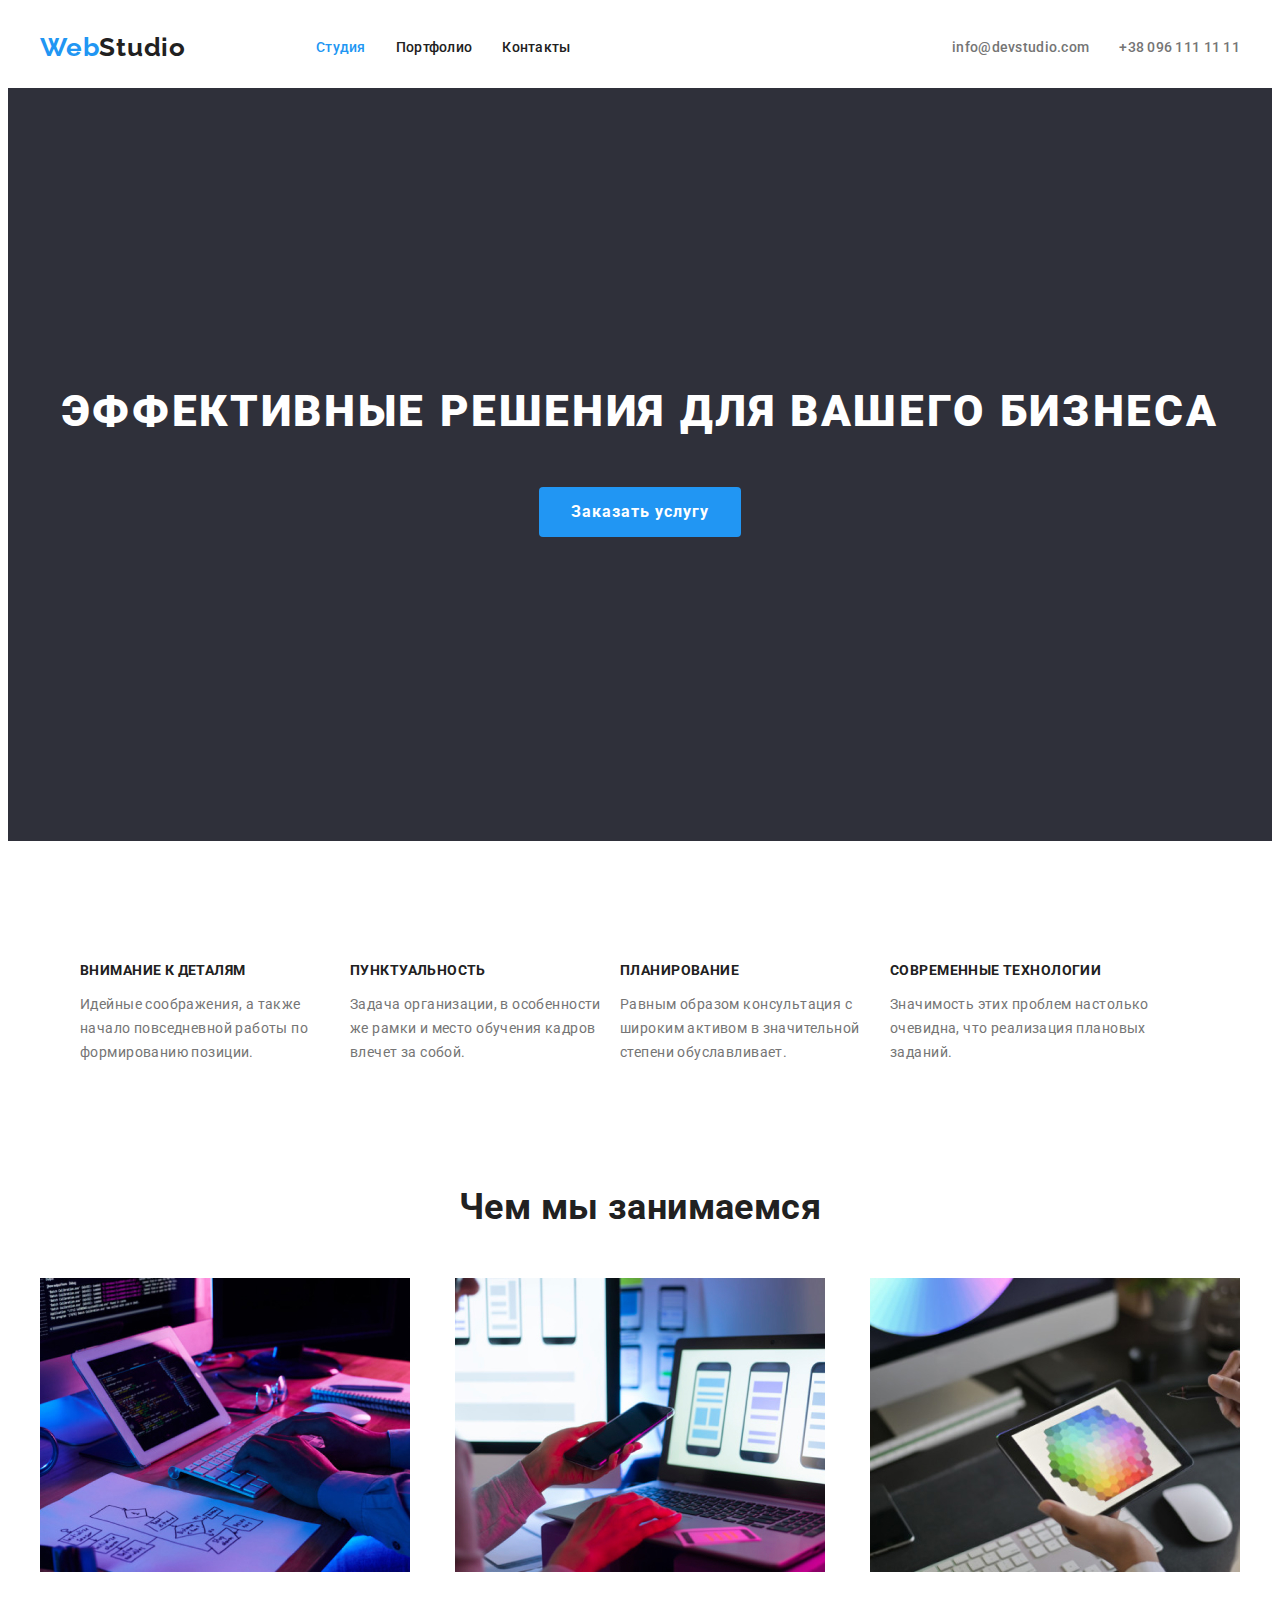
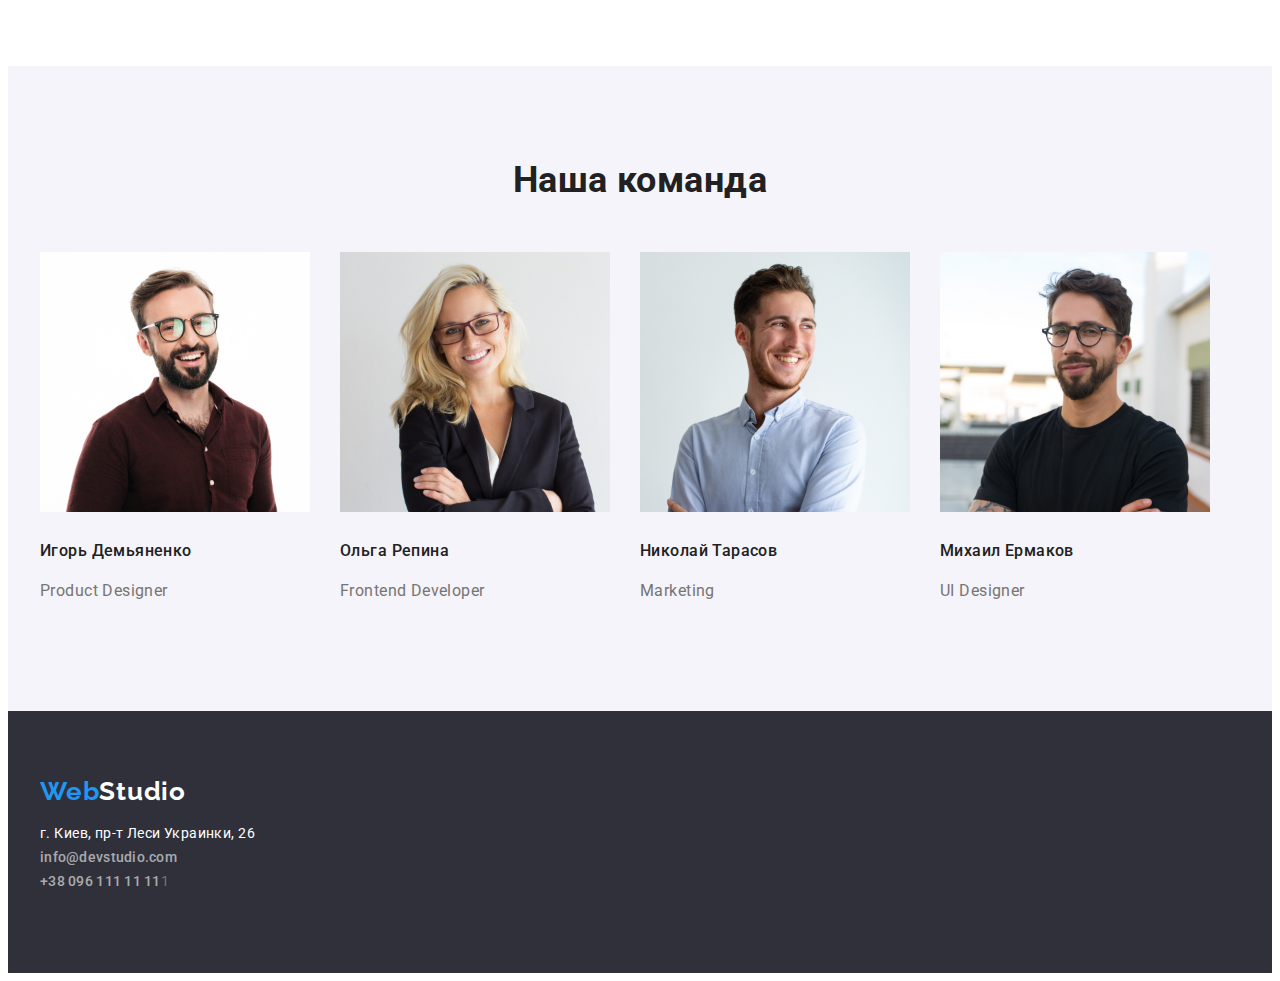
==== index.html @ 03615fc9 "исправление ошибок" ====
<!DOCTYPE html>
<html lang="ru">
<head>
    <meta charset="UTF-8">
    <meta http-equiv="X-UA-Compatible" content="IE=edge">
    <meta name="viewport" content="width=device-width, initial-scale=1.0">
    <title>WebStudio</title><link href="https://fonts.googleapis.com/css2?family=Raleway:wght@700&family=Roboto:wght@400;500;700;900&display=swap"
        rel="stylesheet">
        <link rel="stylesheet" href="https://cdnjs.cloudflare.com/ajax/libs/modern-normalize/1.1.0/modern-normalize.min.css"
            integrity="sha512-wpPYUAdjBVSE4KJnH1VR1HeZfpl1ub8YT/NKx4PuQ5NmX2tKuGu6U/JRp5y+Y8XG2tV+wKQpNHVUX03MfMFn9Q=="
            crossorigin="anonymous" referrerpolicy="no-referrer" />
        <link rel="stylesheet" href="./css/styles.css">
</head>
<body>
    <!--WebStudio-->
    <header class="header">
        <div class="conteiner-main-nav">
        <nav class="header-nav">
        
        <a class="logo link" href="./index.html"><span class="accent">Web</span>Studio</a>

        <ul class="header-list list">
            <li class="header-item"><a class="nav-link link current" href="./index.html">Студия</a></li>
            <li class="header-item"><a class="nav-link link" href="./portfolio.html">Портфолио</a></li>
            <li class="header-item"><a class="nav-link link" href="./index.html">Контакты</a></li>
        </ul>
        </nav>
        <ul class="header-list list">

        <li class="header-item"><a class="contacts-link link" href="mailto:info@devstudio.com">info@devstudio.com</a></li>
        <li class="header-item"><a class="contacts-link link" href="tel:+380961111111">+38 096 111 11 11</a></li>
        </ul>
    </div>
    </header>
    
    <main>
        <!--Heading-->
        <section class="hero">
            <div class="conteiner">
            <h1 class="hero-title">Эффективные решения для вашего бизнеса</h1>
            <div class="btn">
                <button class="button" type="button">Заказать услугу</button>
        </div>
            </div>
        </section>
        <!--Work-->
        <section class="work">
            <div class="conteiner">
            <h2 class="visually-hidden">Преимущество</h2>
            
            <ul class="work-list list">

                <li class="work-item">
                    <h3 class="work-subtitle">Внимание к деталям</h3>
                    <p class="work-deskription">Идейные соображения, а также начало повседневной работы по формированию позиции.</p>
                </li>
                <li class="work-item">
                    <h3 class="work-subtitle">Пунктуальность</h3>
                    <p class="work-deskription">Задача организации, в особенности же рамки и место обучения кадров влечет за собой.</p>
                </li>
                <li class="work-item">
                    <h3 class="work-subtitle">Планирование</h3>
                    <p class="work-deskription">Равным образом консультация с широким активом в значительной степени обуславливает.</p>
                </li>
                <li class="work-item">
                    <h3 class="work-subtitle">Современные технологии</h3>
                    <p class="work-deskription">Значимость этих проблем настолько очевидна, что реализация плановых заданий.</p>
                </li>

                </ul>
                </div>
                </section>
            <section class="about">
               <div class="conteiner">
                <h2 class="section-about-title">Чем мы занимаемся</h2>
                <ul class="about-list list">

                <li class="about-item"><img src="./images/studio/img.jpg" alt="Програмное обепечение" width="370" /></li>
                <li class="about-item"><img src="./images/studio/img-2.jpg" alt="Мобильные решения" width="370" /></li>
                <li class="about-item"><img src="./images/studio/img-3.jpg" alt="Дизайнерские решения" width="370" /></li>
            </ul>
        </div>
        </section>
        <!--Our_Team-->
        <section class="team">
            <div class="conteiner">
            <h2 class="section-title">Наша команда</h2>
            <ul class="team-list list">
                <li class="team-item"><img src="./images/studio/img-4.jpg" alt="Первый член команды" width="270" />
                    <h3 class="team-top-title">Игорь Демьяненко</h3>
                    <p class="team-desc">Product Designer</p>
                </li>
                <li class="team-item"><img src="./images/studio/img-5.jpg" alt="Второй член команды" width="270" />
                    <h3 class="team-top-title">Ольга Репина</h3>
                    <p class="team-desc">Frontend Developer</p>
                </li>
                <li class="team-item"><img src="./images/studio/img-6.jpg" alt="Третий член команды" width="270" />
                    <h3 class="team-top-title">Николай Тарасов</h3>
                    <p class="team-desc">Marketing</p>
                </li>
                <li class="team-item"><img src="./images/studio/img-7.jpg" alt="Четверный член команды" width="270" />
                    <h3 class="team-top-title">Михаил Ермаков</h3>
                    <p class="team-desc">UI Designer</p>
                </li>
            </ul>
            </div>
        </section>
    </main>
    <!--Coll-->
    <footer class="footer">
        <div class="conteiner">
        <a class="logo link" href="./index.html"><span class="accent">Web</span>Studio</a>

        <address class="address">
            <ul class="address-list list">
            <li class="address-item"><a class="address-link link" href="./index.html">г. Киев, пр-т Леси Украинки, 26</a></li>
            <li class="address-item"><a class="contacts-link link" href="mailto:info@devstudio.com">info@devstudio.com</a></li>
            <li class="address-item"><a class="contacts-link link" href="tel:+380961111111">+38 096 111 11 11</a>1</li>
            </ul>
    </address>
    </div>
    </footer>


</body>

</html>
---- css/styles.css ----
:root{
    --primary-text-color: #757575;
    --secondary-text-color: #212121;
    --primary-white-color: #ffffff;
    --accent-color: #2196f3;
}

body{
    font-family: Roboto,sans-serif;
    font-size: 14px;
    color: var(--primary-text-color);
    letter-spacing: 0.03em;
    line-height: 1.71;
    background-color: var(--primary-white-color)
}
.list{
    list-style: none;
}

.link{
    text-decoration: none;
}
.accent{
    color: var(--accent-color);
}
/*---------------conteiner--------------- */
.conteiner{
   width: 1200px;
   padding-left: 15px;
   padding-right: 15px;
   margin: 0 auto;
 } 
.conteiner-main-nav {
    display: flex;
    width: 1200px;
    height: 80px;
    padding-left: 15px;
    padding-right: 15px;
    margin: 0 auto;
    align-items: center;
    justify-content: space-between;
}
/*-----------------header---------------- */
.header-nav{
    display: flex;
    margin-right: 50px;
}
.header-list {
    display: flex;
    margin-left: 90px;
    margin-top: 34px;
    margin-bottom: 34px;
 }
.header-item {
    margin-right: 30px;   
}
.header-list .header-item:last-child {
    margin-right: 0px;
} 
.nav-link{
    margin-bottom: 100px;
}
address {
    font-style: normal;
}
/*-------------------logo-------------------*/
.logo{
    margin-top: 30px;
    margin-bottom: 30px;
    font-family: 'Raleway';
    font-weight: 700;
    font-size: 26px;
    line-height: 1.19;
    letter-spacing: 0.03em;
    color: var(--secondary-text-color)  
}
/*-----------------portfoliobtn----------------*/
.portfolio-buttons-list {
    display: flex;
    flex-wrap: wrap;
}
.portfolio-button {
    margin-right: 8px;

}
.portfolio-buttons-list:last-child{
    margin-right: 0px;
}
.nav-link,
.contacts-link {
    font-weight: 500;
    line-height: 1.14;
    letter-spacing: 0.02em;
    color: var(--secondary-text-color)
}
.contacts-link {
    color: var(--primary-text-color)
}
/*--------------------hero--------------------*/
.visually-hidden {
    position: absolute;
    width: 1px;
    height: 1px;
    margin: -1px;
    border: 0;
    padding: 0;
    clip: rect(0 0 0 0);
    overflow: hidden;
}
.hero{
    background-color: #2F303A;
    text-align: center;
    padding-top: 94px;
    padding-bottom: 94px;
}
.hero-title {
    padding-top: 200px;
    padding-bottom: 45px;
    margin: 0px;

    font-weight: 900;
    font-size: 44px;
    line-height: 1.36;
    letter-spacing: 0.06em;
    text-transform: uppercase;
    color: var(--primary-white-color)
    
}
/*-------------------btn---------------------*/
.button{
    display: inline-block;
    font-family: inherit;
    font-weight: 700;
    font-size: 16px;
    line-height: 1.87;
    letter-spacing: 0.06em;
    color: var(--primary-white-color);
    background-color: var(--accent-color);
    border: none;
    padding: 10px 32px ;
    border-radius: 4px;
    min-width: 130px;
    text-align: center;
    cursor: pointer;
}
.btn{
    padding-bottom: 210px;
}
/*------------------work---------------------*/
.work{
    padding-top: 94px;
    padding-bottom: 94px;
}
.work-list .work-item:last-child {
    margin-right: 0px;
}

.work-list {
    display: flex;
    padding-right: 40px;
    width: 1170px;
}

.work-subtitle {
    font-size: 14px;
    line-height: 1.14;
    text-transform: uppercase;
    color: var(--secondary-text-color)
}
.work-sub {
    font-size: 18px;
    line-height: 2.0;
    letter-spacing: 0.06em;
    color: var(--secondary-text-color)
}
.work-deskription {
    width: 270px;
}
/*-------------------about------------------*/
.about {
    margin-top: 0px;
    margin-bottom: 0px;
    padding-bottom: 94px;
}
.about-list{
    display: flex;
    flex-wrap: wrap;
    justify-content: space-between;
    padding: 0px;
    margin: 0px;
}
.about-item{
    width: 370px;
    height: 294px;
}
/*-------------------title--------------------*/
.section-title{
    font-weight: 700;
    font-size: 36px;
    line-height: 1.16;
    margin: 0px;
    padding-bottom: 50px;
    text-align: center;
    color: var(--secondary-text-color)
}
.section-about-title{
        font-weight: 700;
        font-size: 36px;
        line-height: 1.16;
        text-align: center;
        color: var(--secondary-text-color);
        margin-top: 0px;
        margin-bottom: 0px;
        padding-bottom: 50px;
}
/*--------------------team--------------------*/
.team{
    padding-top: 94px;
    padding-bottom: 94px;
    background-color: #F5F4FA;
}
.team-list{
    display: flex;
    width: 270px;
    padding: 0px;
    margin: 0px;
}
.team-item{
    margin-right: 30px;
}
.team-list .team-item:last-child{
    margin-right: 0px;
}    
.team-list .team-item:first-child{
    margin-left: 0px;
}    
.team-top-title{
    font-weight: 500;
    font-size: 16px;
    line-height: 1.88;
    color: var(--secondary-text-color)
}
.team-desc{
    font-size: 16px;
    line-height: 1.18;
    color: var(--primary-text-color);
}
/*--------------------footer------------------*/
.footer{
    background-color: #2F303A;
    padding-top: 65px;
    padding-bottom: 65px;
}
.footer .logo,
.address-link{
    color: var(--primary-white-color);
}
.footer .contacts-link{
    color: rgba(255, 255, 255, 0.6)
}
.nav-link:hover,
.nav-link:focus,
.contacts-link:hover,
.contacts-link:focus,
.current{
    color: var(--accent-color);
}
/*-----------------portfolio-----------------*/
.portfolio {
    padding-top: 94px;
    padding-bottom: 94px;
}
.portfolio-button.current {
   background-color: var(--accent-color);
   color: var(--primary-white-color)
}

.portfolio-button:hover,
.portfolio-button:focus {
    color: var(--primary-white-color);
    background-color: var(--accent-color);
}
.portfolio-buttons-list {
    justify-content: center;
    padding: 0;
    margin: 0px;
    padding-bottom: 30px;    
}
.portfolio-button {
    font-family: inherit;
    font-weight: 500;
    font-size: 16px;
    line-height: 1.62;
    text-align: center;
    color: var(--secondary-text-color);
    border: none;
    border-radius: 4px;
    cursor: pointer;
}
/*---------------work portfolio-----------------*/
    .work-desc{
    font-size: 16px;
    line-height: 1.18;
    color: var(--primary-text-color)
}
    .work-deskription{
    font-size: 14px;
    color: var(--primary-text-color)
}
/*------------------flex--------------------*/

.flex-list{
    display: flex;
    flex-wrap: wrap;
    justify-content: space-between;
    padding: 0px;
    margin: 0px; 
}
.flex-frame {
    padding: 0px;
    margin: 0px;
    border: 1px solid #EEEEEE;
}

.flex-sub{
    font-size: 18px;
    line-height: 2.0;
    letter-spacing: 0.06em;
    padding-left: 24px;
    color: var(--secondary-text-color)
}
.flex-desc{
     font-size: 16px;
     line-height: 1.18;
     padding-left: 24px;
     color: var(--primary-text-color);
}
.flex-item{
    display: inline-block;
    flex-wrap: wrap;
    width: 370px;
    height: 404px;
    margin-bottom: 30px;
}

.flex-item:nth-child(3n) {
    margin-right: 0px;
}
.address-list{
    padding: 0px;
}
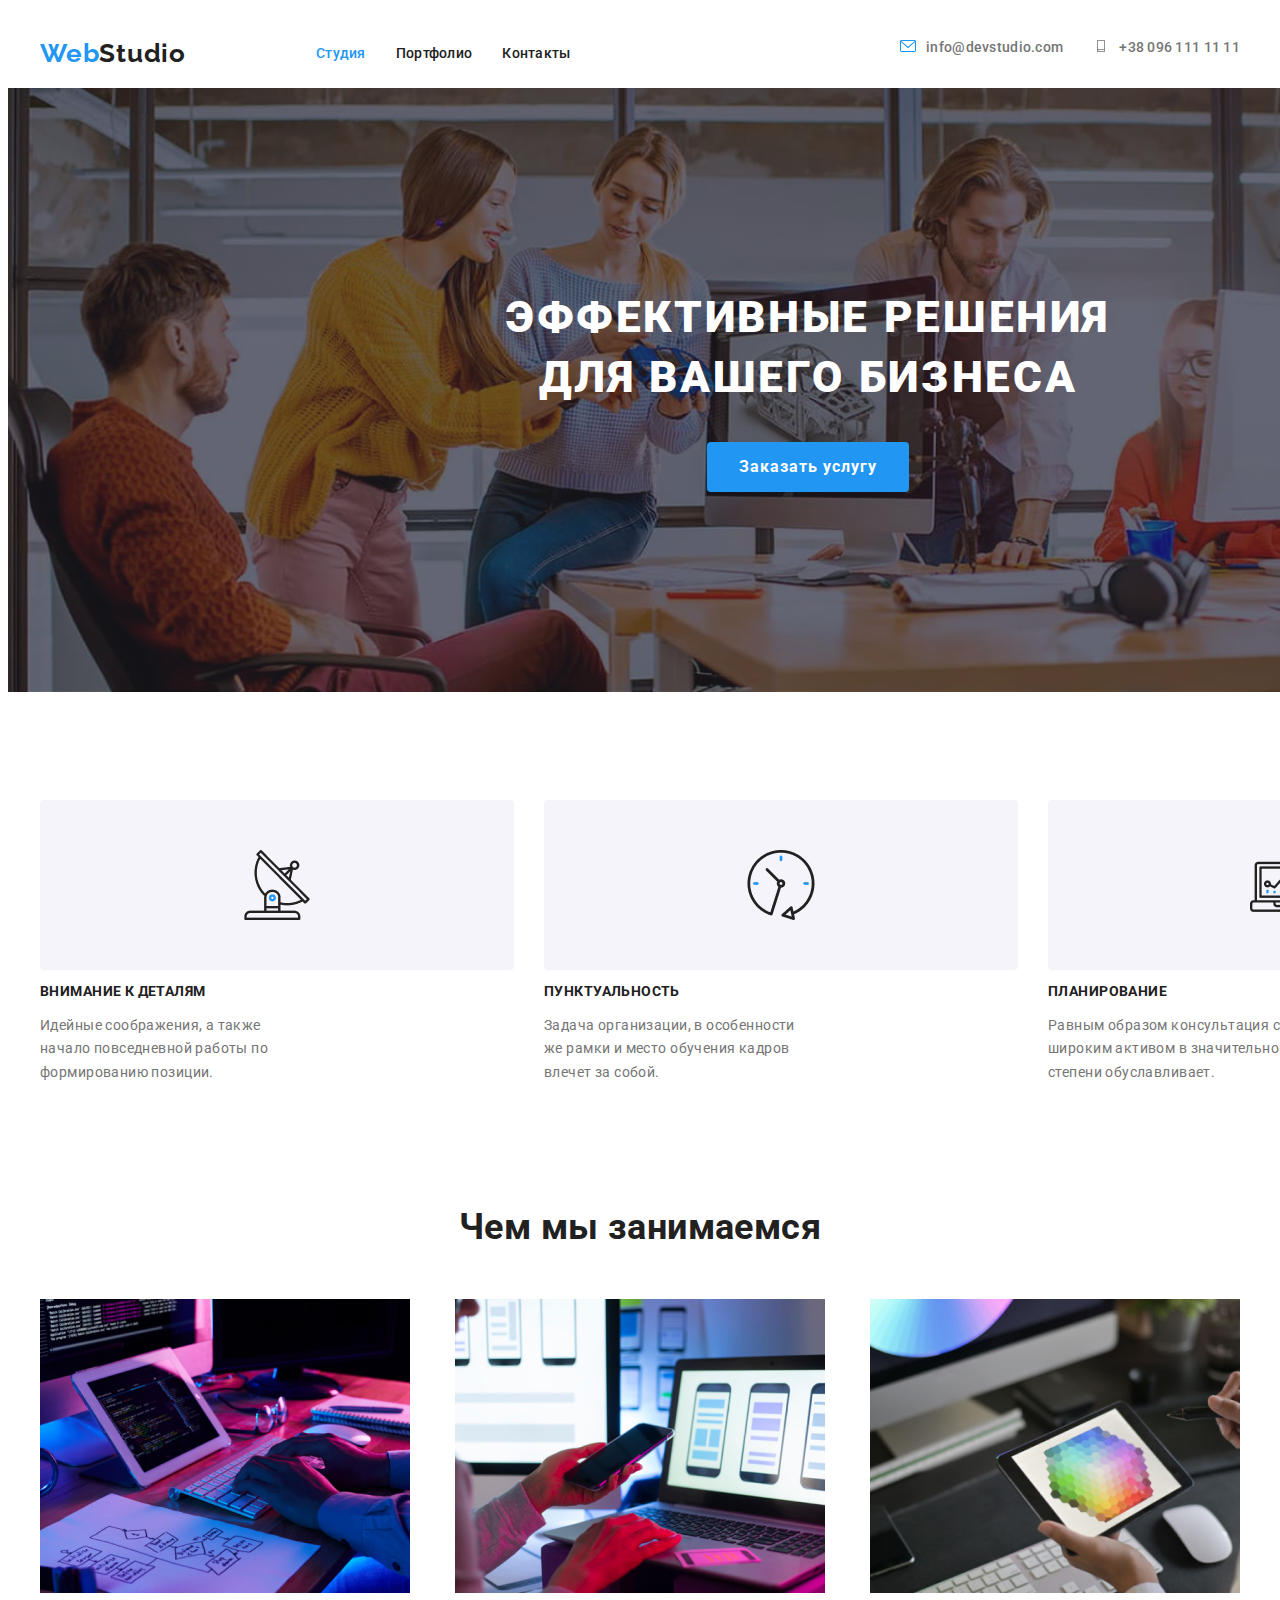
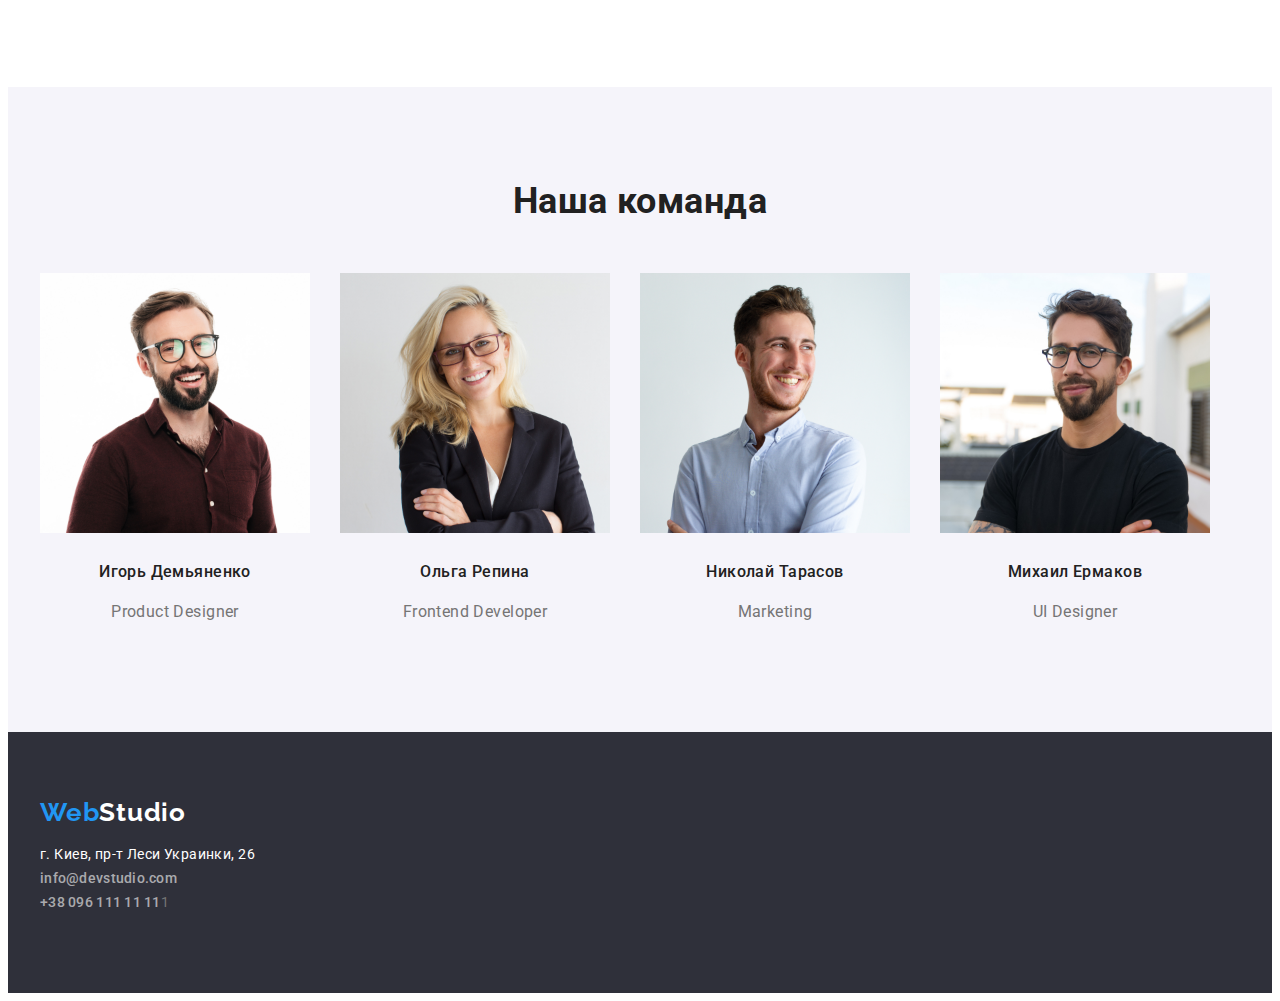
==== commit 1910a436: "доработка" ====
--- a/index.html
+++ b/index.html
@@ -25,10 +25,11 @@
             <li class="header-item"><a class="nav-link link" href="./index.html">Контакты</a></li>
         </ul>
         </nav>
-        <ul class="header-list list">
-
-        <li class="header-item"><a class="contacts-link link" href="mailto:info@devstudio.com">info@devstudio.com</a></li>
-        <li class="header-item"><a class="contacts-link link" href="tel:+380961111111">+38 096 111 11 11</a></li>
+        <ul class="header-list list ">
+         
+        <li class="header-item icon-envelope"><a class="contacts-link link" href="mailto:info@devstudio.com">info@devstudio.com</a></li>
+        <li class="header-item icon-smartphone"><a class="contacts-link link" href="tel:+380961111111">+38 096 111 11 11</a></li>
+        
         </ul>
     </div>
     </header>
@@ -50,19 +51,19 @@
             
             <ul class="work-list list">
 
-                <li class="work-item">
+                <li class="work-item icon-antenna">
                     <h3 class="work-subtitle">Внимание к деталям</h3>
                     <p class="work-deskription">Идейные соображения, а также начало повседневной работы по формированию позиции.</p>
                 </li>
-                <li class="work-item">
+                <li class="work-item icon-clock">
                     <h3 class="work-subtitle">Пунктуальность</h3>
                     <p class="work-deskription">Задача организации, в особенности же рамки и место обучения кадров влечет за собой.</p>
                 </li>
-                <li class="work-item">
+                <li class="work-item icon-diagram">
                     <h3 class="work-subtitle">Планирование</h3>
                     <p class="work-deskription">Равным образом консультация с широким активом в значительной степени обуславливает.</p>
                 </li>
-                <li class="work-item">
+                <li class="work-item icon-astronaut">
                     <h3 class="work-subtitle">Современные технологии</h3>
                     <p class="work-deskription">Значимость этих проблем настолько очевидна, что реализация плановых заданий.</p>
                 </li>
--- a/css/styles.css
+++ b/css/styles.css
@@ -13,6 +13,11 @@
     line-height: 1.71;
     background-color: var(--primary-white-color)
 }
+.section {
+    padding-top: 94px;
+    padding-bottom: 94px;
+}
+
 .list{
     list-style: none;
 }
@@ -44,6 +49,7 @@
 .header-nav{
     display: flex;
     margin-right: 50px;
+    height: 80px;
 }
 .header-list {
     display: flex;
@@ -51,6 +57,49 @@
     margin-top: 34px;
     margin-bottom: 34px;
  }
+
+.icon-envelope::before {
+    display: inline-block;
+    content:"";
+    width: 16px;
+    height: 12px;
+    top: 34px;
+    left: 1052px;
+    margin-right: 10px;
+    background-position: center;
+    background-repeat: no-repeat;
+    background-repeat: no-repeat;
+    background-size: contain;
+    
+
+}
+
+.icon-envelope::before {
+    background-image: url(../images/icon.svg/envelope.svg);
+}
+.icon-smartphone::before {
+    display: inline-block;
+    content: "";
+    width: 16px;
+    height: 12px;
+    top: 34px;
+    left: 1052px;
+    margin-right: 10px;
+    background-position: center;
+    background-repeat: no-repeat;
+    background-repeat: no-repeat;
+    background-size: contain;
+    
+
+}
+
+.icon-smartphone::before {
+    background-image: url(../images/icon.svg/smartphone.svg);
+}
+
+
+
+
 .header-item {
     margin-right: 30px;   
 }
@@ -78,9 +127,14 @@
 .portfolio-buttons-list {
     display: flex;
     flex-wrap: wrap;
+    
 }
 .portfolio-button {
     margin-right: 8px;
+    padding-top: 6px;
+        padding-bottom: 6px;
+        padding-right: 22px;
+        padding-left: 22px;
 
 }
 .portfolio-buttons-list:last-child{
@@ -110,21 +164,31 @@
 .hero{
     background-color: #2F303A;
     text-align: center;
-    padding-top: 94px;
-    padding-bottom: 94px;
-}
+    margin: 0 auto;
+    
+    min-width: 1600px;
+    background-image: linear-gradient( to right,
+    rgba(47, 48, 58, 0.4),
+    rgba(47, 48, 58, 0.4)),
+    url(../images/studio/Img-8.jpg);
+    background-repeat: no-repeat;
+    background-position: center;
+    background-size: cover;
+}
+
 .hero-title {
-    padding-top: 200px;
-    padding-bottom: 45px;
-    margin: 0px;
-
+    text-align: center;
+    margin: 0 auto;
     font-weight: 900;
     font-size: 44px;
     line-height: 1.36;
+    padding-top: 200px;
+    padding-bottom: 34px;
+    width: 696px;
     letter-spacing: 0.06em;
     text-transform: uppercase;
-    color: var(--primary-white-color)
-    
+    color: var(--primary-white-color);
+   
 }
 /*-------------------btn---------------------*/
 .button{
@@ -144,7 +208,7 @@
     cursor: pointer;
 }
 .btn{
-    padding-bottom: 210px;
+    padding-bottom: 200px;
 }
 /*------------------work---------------------*/
 .work{
@@ -154,11 +218,44 @@
 .work-list .work-item:last-child {
     margin-right: 0px;
 }
+/*----------------icon------------------------*/
+
+
+
+
+.work-item::before {
+    content:"";
+    display: block;
+    width: 270px;
+    height: 120px;
+    padding-top: 25px;
+    padding-bottom: 25px;
+    padding-right: 102px;
+    padding-left: 102px;
+    background: #F5F4FA;
+    border-radius: 4px;
+    background-position: center;
+    background-repeat: no-repeat;
+    margin-right: 30px;
+}
+.icon-antenna::before {
+    background-image: url(../images/studio/antenna-1.png);
+}
+.icon-clock::before {
+    background-image: url(../images/studio/clock-2.png);
+}
+.icon-diagram::before {
+    background-image: url(../images/studio/diagram-3.png);
+}
+.icon-astronaut::before {
+    background-image: url(../images/studio/astronaut-4.png);
+}
 
 .work-list {
     display: flex;
     padding-right: 40px;
     width: 1170px;
+    padding: 0px;
 }
 
 .work-subtitle {
@@ -224,6 +321,7 @@
     width: 270px;
     padding: 0px;
     margin: 0px;
+    text-align: center;
 }
 .team-item{
     margin-right: 30px;
@@ -270,6 +368,7 @@
     padding-top: 94px;
     padding-bottom: 94px;
 }
+
 .portfolio-button.current {
    background-color: var(--accent-color);
    color: var(--primary-white-color)
@@ -310,6 +409,7 @@
 /*------------------flex--------------------*/
 
 .flex-list{
+    
     display: flex;
     flex-wrap: wrap;
     justify-content: space-between;
@@ -317,6 +417,7 @@
     margin: 0px; 
 }
 .flex-frame {
+    
     padding: 0px;
     margin: 0px;
     border: 1px solid #EEEEEE;
@@ -343,6 +444,7 @@
     margin-bottom: 30px;
 }
 
+
 .flex-item:nth-child(3n) {
     margin-right: 0px;
 }
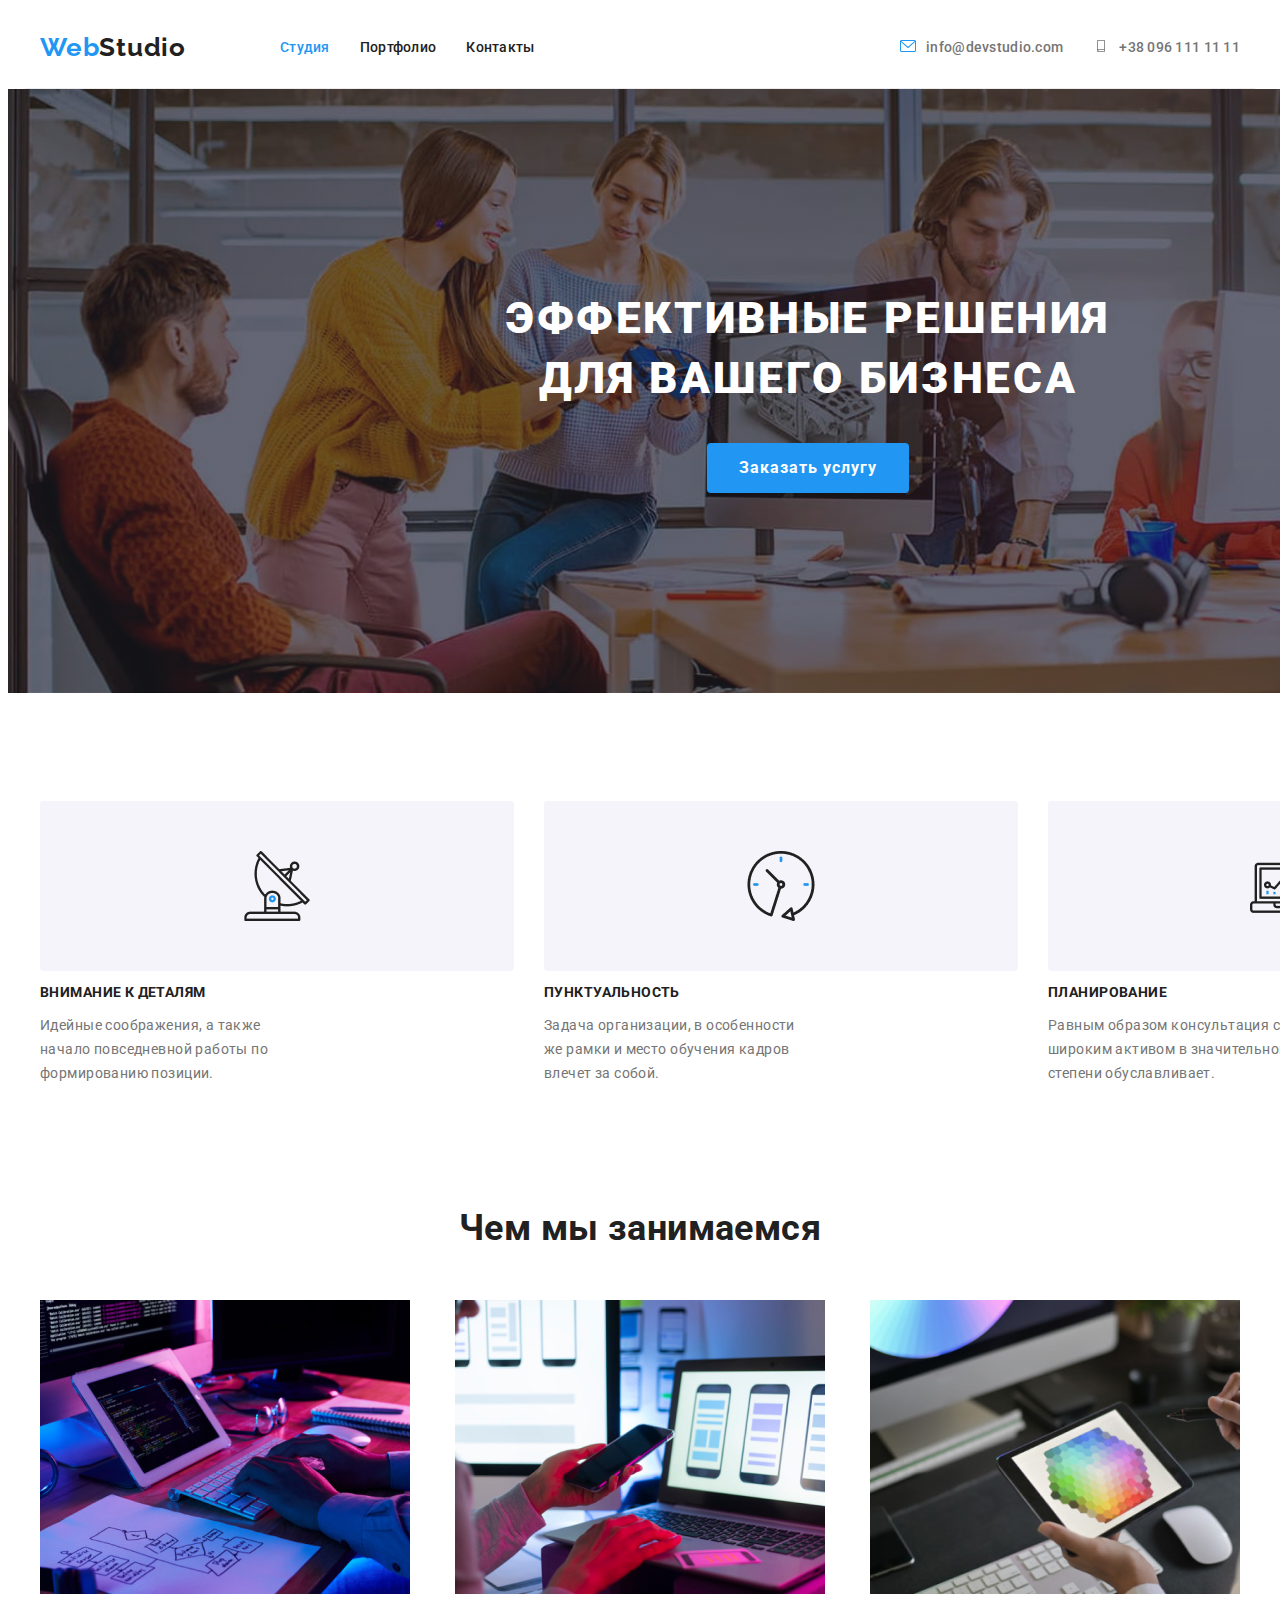
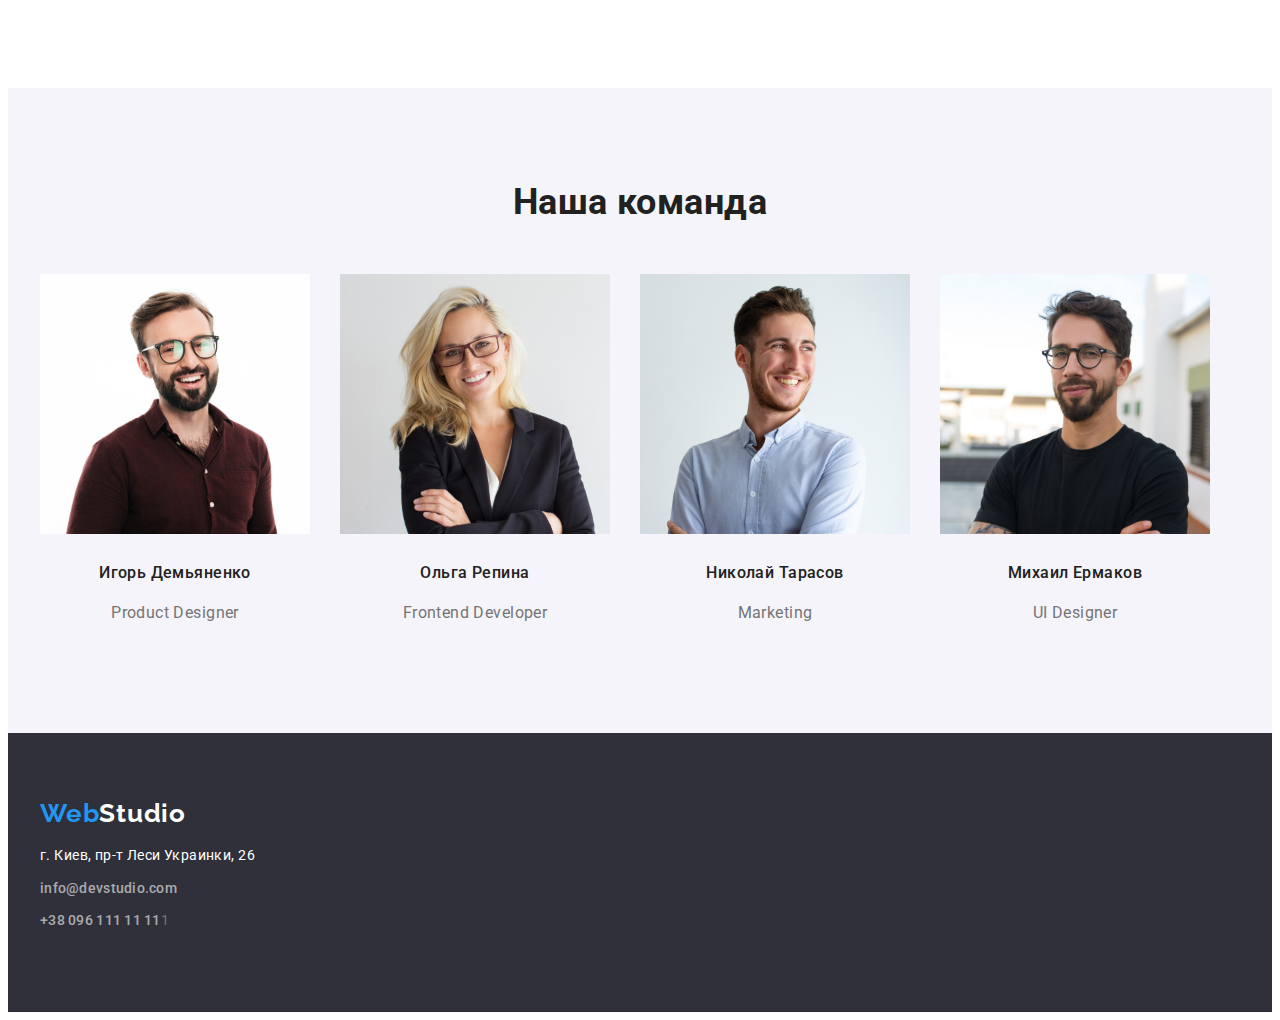
==== commit 4601c6a3: "доработка" ====
--- a/index.html
+++ b/index.html
@@ -45,7 +45,7 @@
             </div>
         </section>
         <!--Work-->
-        <section class="work">
+        <section class="work section">
             <div class="conteiner">
             <h2 class="visually-hidden">Преимущество</h2>
             
@@ -83,7 +83,7 @@
         </div>
         </section>
         <!--Our_Team-->
-        <section class="team">
+        <section class="team section">
             <div class="conteiner">
             <h2 class="section-title">Наша команда</h2>
             <ul class="team-list list">
--- a/css/styles.css
+++ b/css/styles.css
@@ -38,24 +38,25 @@
 .conteiner-main-nav {
     display: flex;
     width: 1200px;
-    height: 80px;
     padding-left: 15px;
     padding-right: 15px;
+    padding-top: 24px;
+    padding-bottom: 25px;
+    border-bottom: 1px solid #ECECEC;
     margin: 0 auto;
-    align-items: center;
     justify-content: space-between;
+    
 }
 /*-----------------header---------------- */
 .header-nav{
     display: flex;
-    margin-right: 50px;
-    height: 80px;
+    
 }
 .header-list {
     display: flex;
-    margin-left: 90px;
-    margin-top: 34px;
-    margin-bottom: 34px;
+    margin: 0px;
+    padding-left: 94px;
+    align-items: center;
  }
 
 .icon-envelope::before {
@@ -89,16 +90,11 @@
     background-repeat: no-repeat;
     background-repeat: no-repeat;
     background-size: contain;
-    
-
 }
 
 .icon-smartphone::before {
     background-image: url(../images/icon.svg/smartphone.svg);
 }
-
-
-
 
 .header-item {
     margin-right: 30px;   
@@ -114,8 +110,6 @@
 }
 /*-------------------logo-------------------*/
 .logo{
-    margin-top: 30px;
-    margin-bottom: 30px;
     font-family: 'Raleway';
     font-weight: 700;
     font-size: 26px;
@@ -211,18 +205,10 @@
     padding-bottom: 200px;
 }
 /*------------------work---------------------*/
-.work{
-    padding-top: 94px;
-    padding-bottom: 94px;
-}
 .work-list .work-item:last-child {
     margin-right: 0px;
 }
 /*----------------icon------------------------*/
-
-
-
-
 .work-item::before {
     content:"";
     display: block;
@@ -312,8 +298,6 @@
 }
 /*--------------------team--------------------*/
 .team{
-    padding-top: 94px;
-    padding-bottom: 94px;
     background-color: #F5F4FA;
 }
 .team-list{
@@ -451,4 +435,9 @@
 .address-list{
     padding: 0px;
 }
-
+.address-item{
+    padding-bottom: 9px;
+}
+.address-list .address-item:last-child {
+    padding-bottom: 0px;
+}
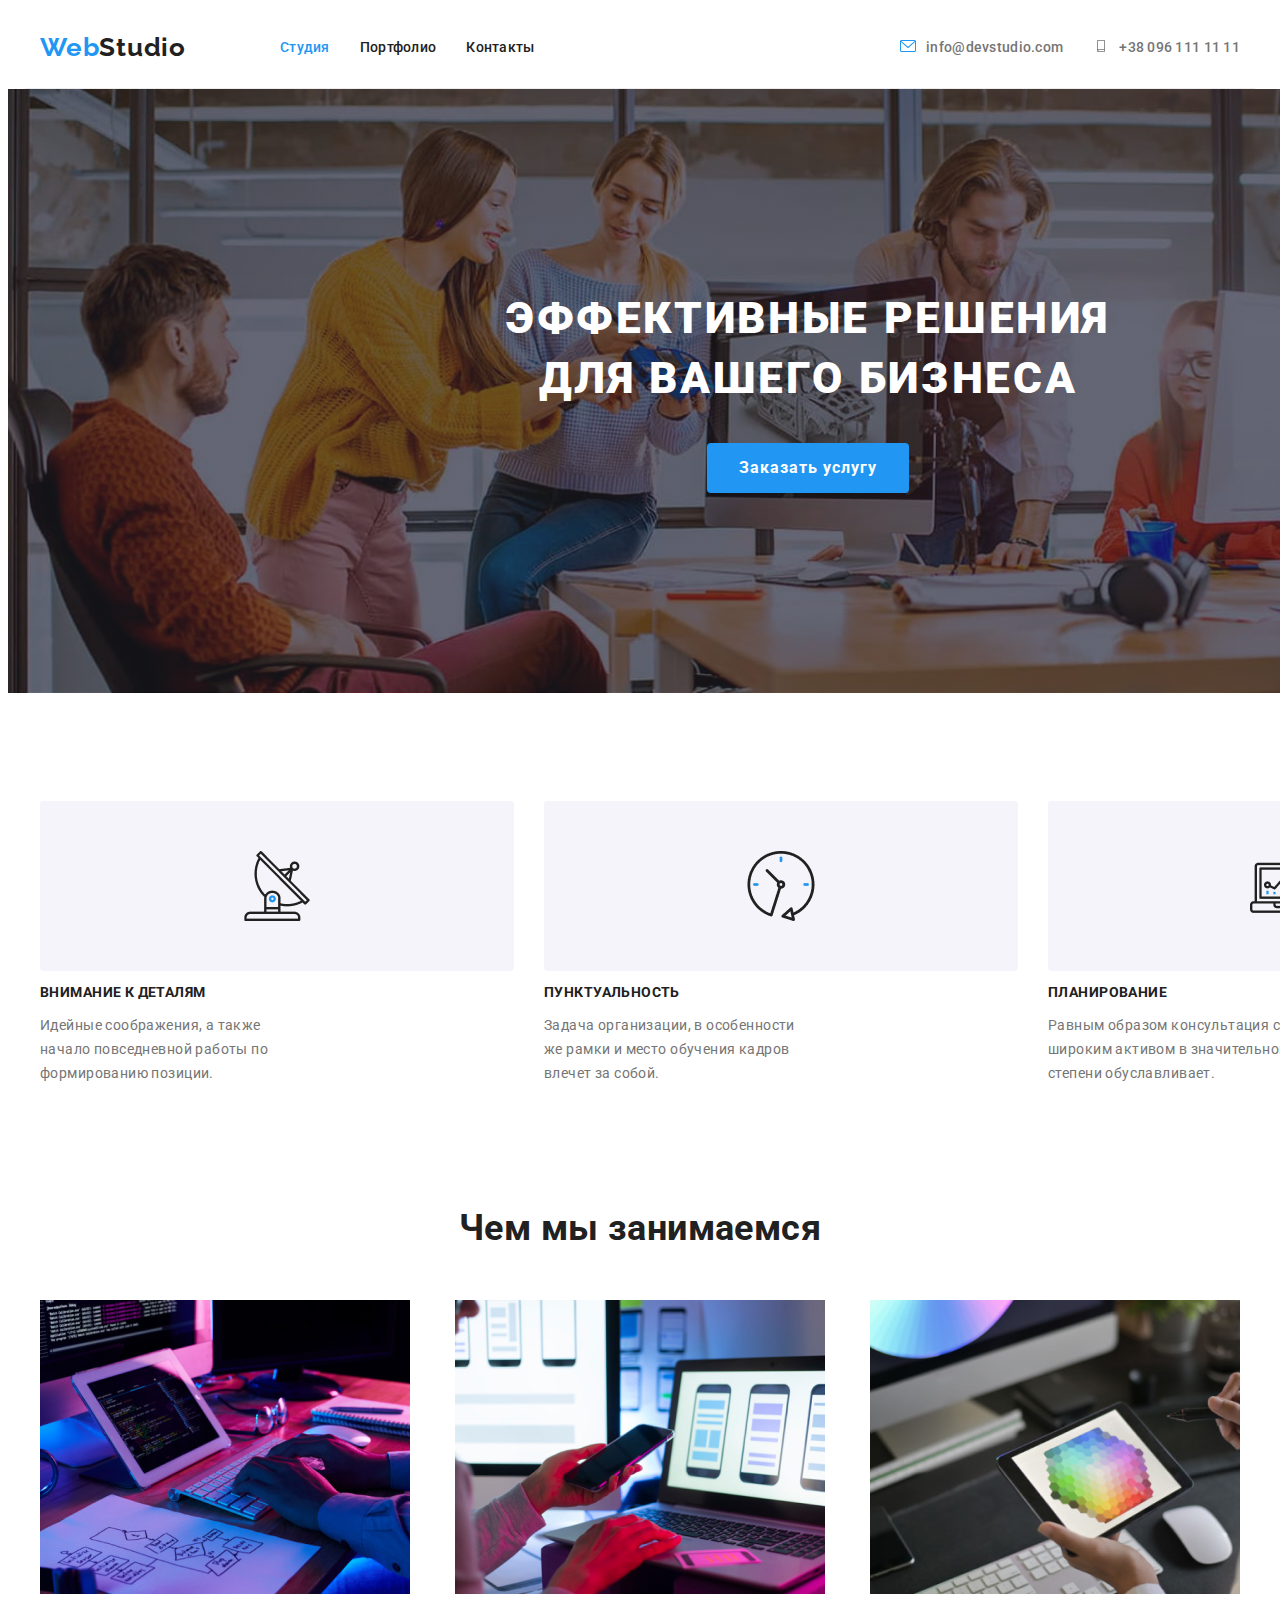
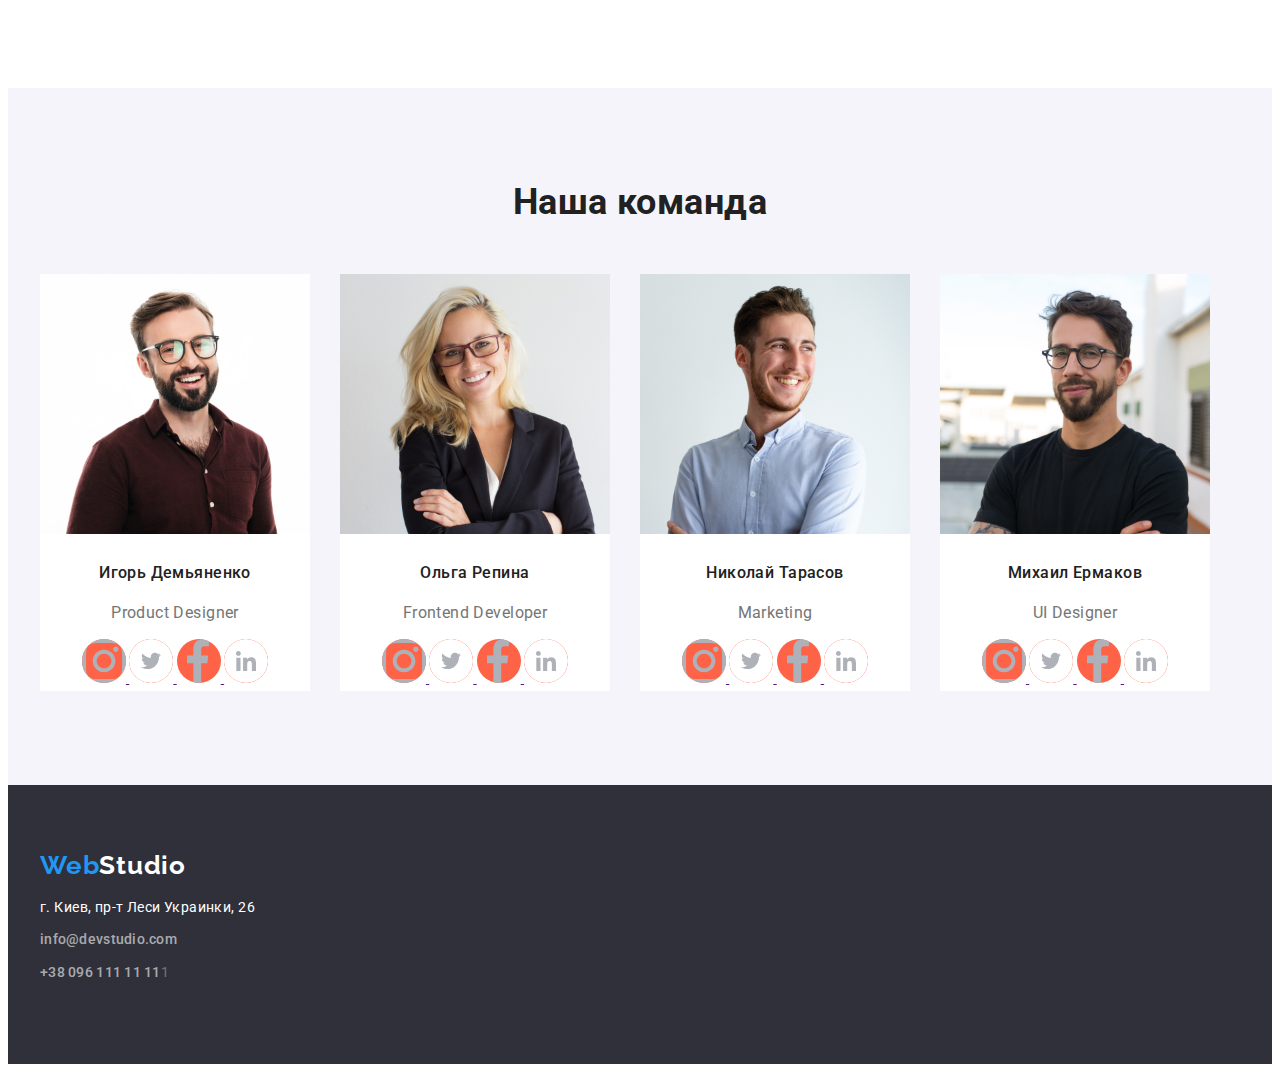
==== commit 45544ded: "иконки" ====
--- a/index.html
+++ b/index.html
@@ -87,21 +87,90 @@
             <div class="conteiner">
             <h2 class="section-title">Наша команда</h2>
             <ul class="team-list list">
-                <li class="team-item"><img src="./images/studio/img-4.jpg" alt="Первый член команды" width="270" />
+
+                    <li class="team-item"><img src="./images/studio/img-4.jpg" alt="Первый член команды" width="270" />
                     <h3 class="team-top-title">Игорь Демьяненко</h3>
                     <p class="team-desc">Product Designer</p>
+                    <a class="svg" href=""><svg class="svg-icon">
+                    <use href="./images/icon.svg/symbol-defs.svg#icon-instagram"></use>
+                    </svg>
+                    </a>
+                    <a class="svg" href=""><svg class="svg-icon">
+                            <use href="./images/icon.svg/symbol-defs.svg#icon-twiter"></use>
+                        </svg>
+                    </a>
+                    <a class="svg" href=""><svg class="svg-icon">
+                            <use href="./images/icon.svg/symbol-defs.svg#icon-facebook"></use>
+                        </svg>
+                    </a>
+                    <a class="svg" href=""><svg class="svg-icon">
+                            <use href="./images/icon.svg/symbol-defs.svg#icon-linkedin"></use>
+                        </svg>
+                    </a>
                 </li>
+
                 <li class="team-item"><img src="./images/studio/img-5.jpg" alt="Второй член команды" width="270" />
                     <h3 class="team-top-title">Ольга Репина</h3>
                     <p class="team-desc">Frontend Developer</p>
+                    <a class="svg" href=""><svg class="svg-icon">
+                            <use href="./images/icon.svg/symbol-defs.svg#icon-instagram"></use>
+                        </svg>
+                    </a>
+                    <a class="svg" href=""><svg class="svg-icon">
+                            <use href="./images/icon.svg/symbol-defs.svg#icon-twiter"></use>
+                        </svg>
+                    </a>
+                    <a class="svg" href=""><svg class="svg-icon">
+                            <use href="./images/icon.svg/symbol-defs.svg#icon-facebook"></use>
+                        </svg>
+                    </a>
+                    <a class="svg" href=""><svg class="svg-icon">
+                            <use href="./images/icon.svg/symbol-defs.svg#icon-linkedin"></use>
+                        </svg>
+                    </a>
+
                 </li>
+
                 <li class="team-item"><img src="./images/studio/img-6.jpg" alt="Третий член команды" width="270" />
                     <h3 class="team-top-title">Николай Тарасов</h3>
                     <p class="team-desc">Marketing</p>
+                    <a class="svg" href=""><svg class="svg-icon">
+                            <use href="./images/icon.svg/symbol-defs.svg#icon-instagram"></use>
+                        </svg>
+                    </a>
+                    <a class="svg" href=""><svg class="svg-icon">
+                            <use href="./images/icon.svg/symbol-defs.svg#icon-twiter"></use>
+                        </svg>
+                    </a>
+                    <a class="svg" href=""><svg class="svg-icon">
+                            <use href="./images/icon.svg/symbol-defs.svg#icon-facebook"></use>
+                        </svg>
+                    </a>
+                    <a class="svg" href=""><svg class="svg-icon">
+                            <use href="./images/icon.svg/symbol-defs.svg#icon-linkedin"></use>
+                        </svg>
+                    </a>
                 </li>
+
                 <li class="team-item"><img src="./images/studio/img-7.jpg" alt="Четверный член команды" width="270" />
                     <h3 class="team-top-title">Михаил Ермаков</h3>
                     <p class="team-desc">UI Designer</p>
+                    <a class="svg" href=""><svg class="svg-icon">
+                            <use href="./images/icon.svg/symbol-defs.svg#icon-instagram"></use>
+                        </svg>
+                    </a>
+                    <a class="svg" href=""><svg class="svg-icon">
+                            <use href="./images/icon.svg/symbol-defs.svg#icon-twiter"></use>
+                        </svg>
+                    </a>
+                    <a class="svg" href=""><svg class="svg-icon">
+                            <use href="./images/icon.svg/symbol-defs.svg#icon-facebook"></use>
+                        </svg>
+                    </a>
+                    <a class="svg" href=""><svg class="svg-icon">
+                            <use href="./images/icon.svg/symbol-defs.svg#icon-linkedin"></use>
+                        </svg>
+                    </a>
                 </li>
             </ul>
             </div>
--- a/css/styles.css
+++ b/css/styles.css
@@ -58,10 +58,10 @@
     padding-left: 94px;
     align-items: center;
  }
-
+ 
 .icon-envelope::before {
     display: inline-block;
-    content:"";
+    content: "";
     width: 16px;
     height: 12px;
     top: 34px;
@@ -71,13 +71,14 @@
     background-repeat: no-repeat;
     background-repeat: no-repeat;
     background-size: contain;
-    
+
 
 }
 
 .icon-envelope::before {
     background-image: url(../images/icon.svg/envelope.svg);
 }
+
 .icon-smartphone::before {
     display: inline-block;
     content: "";
@@ -95,6 +96,7 @@
 .icon-smartphone::before {
     background-image: url(../images/icon.svg/smartphone.svg);
 }
+
 
 .header-item {
     margin-right: 30px;   
@@ -297,6 +299,15 @@
         padding-bottom: 50px;
 }
 /*--------------------team--------------------*/
+.svg-icon{
+    
+    width: 44px;
+    height: 44px;
+    border-radius: 50%;
+    background-position: center;
+        background-repeat: no-repeat;
+    background-color: tomato;
+}
 .team{
     background-color: #F5F4FA;
 }
@@ -306,9 +317,11 @@
     padding: 0px;
     margin: 0px;
     text-align: center;
+    
 }
 .team-item{
     margin-right: 30px;
+    background-color: #fff;
 }
 .team-list .team-item:last-child{
     margin-right: 0px;
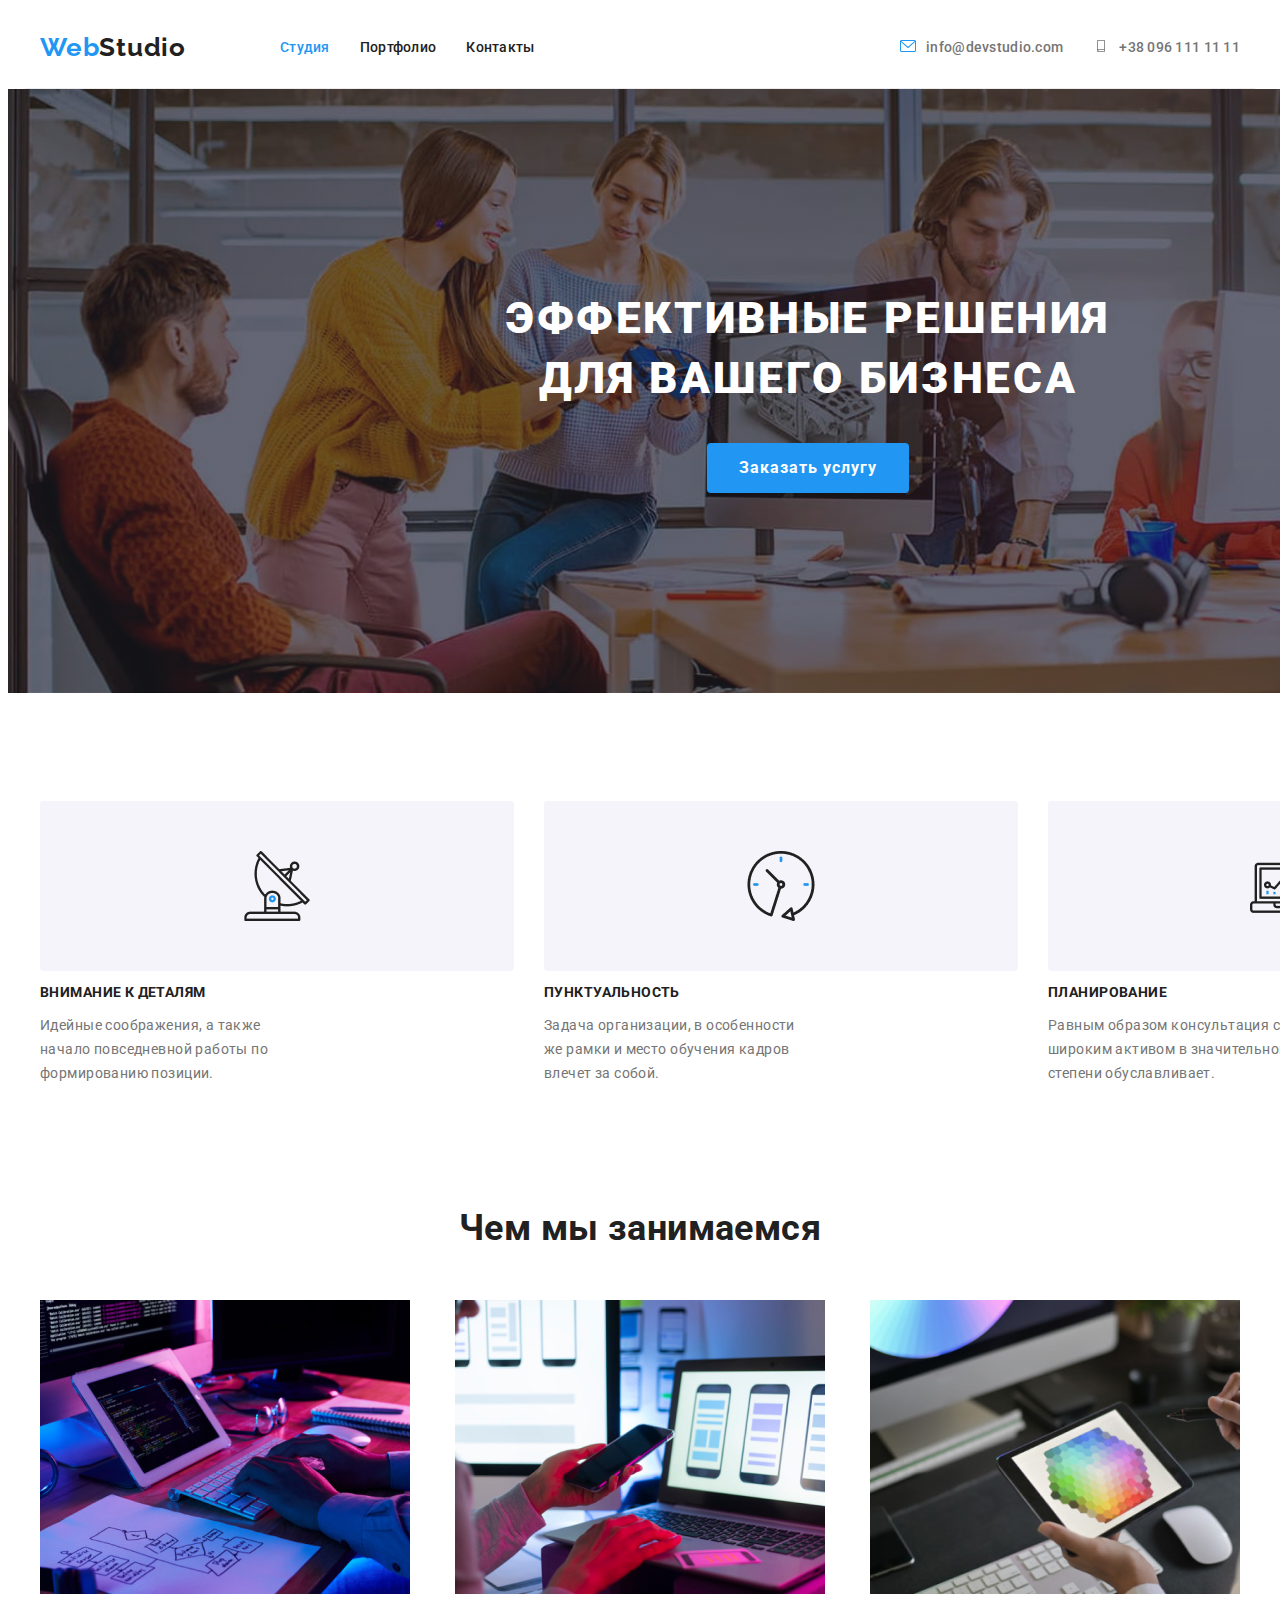
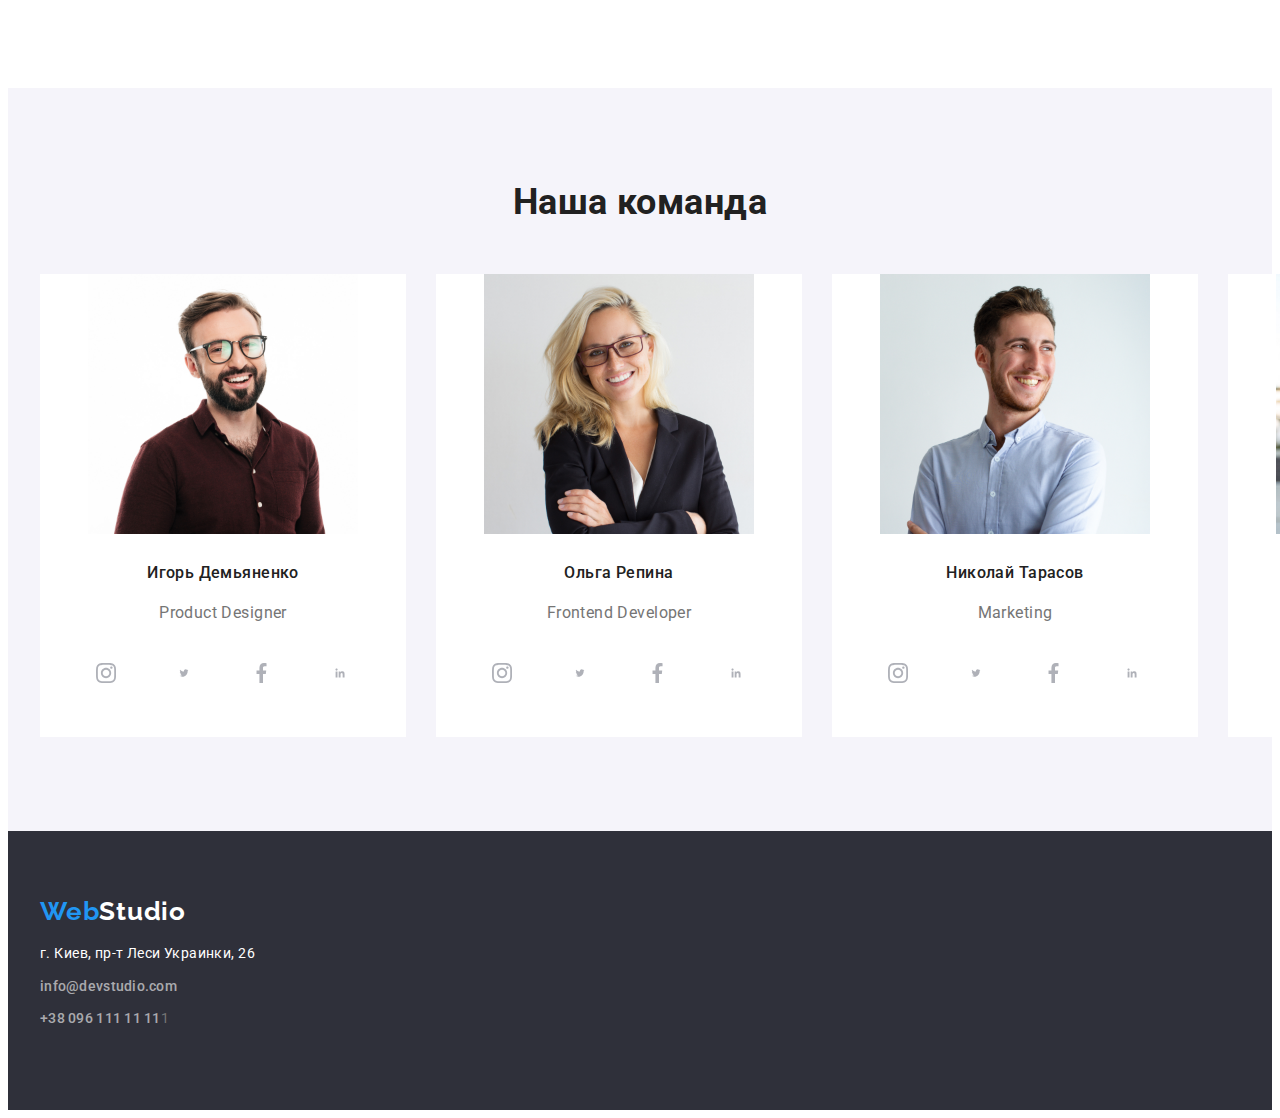
==== commit c2370008: "подключение стилей" ====
--- a/index.html
+++ b/index.html
@@ -91,86 +91,95 @@
                     <li class="team-item"><img src="./images/studio/img-4.jpg" alt="Первый член команды" width="270" />
                     <h3 class="team-top-title">Игорь Демьяненко</h3>
                     <p class="team-desc">Product Designer</p>
-                    <a class="svg" href=""><svg class="svg-icon">
-                    <use href="./images/icon.svg/symbol-defs.svg#icon-instagram"></use>
-                    </svg>
-                    </a>
-                    <a class="svg" href=""><svg class="svg-icon">
-                            <use href="./images/icon.svg/symbol-defs.svg#icon-twiter"></use>
-                        </svg>
-                    </a>
-                    <a class="svg" href=""><svg class="svg-icon">
-                            <use href="./images/icon.svg/symbol-defs.svg#icon-facebook"></use>
-                        </svg>
-                    </a>
-                    <a class="svg" href=""><svg class="svg-icon">
-                            <use href="./images/icon.svg/symbol-defs.svg#icon-linkedin"></use>
-                        </svg>
-                    </a>
+
+                    <ul class="list-link">
+                        <li class="item-social"><a class="link-social" href=""><svg width="20" height="20" class="icon-instagram">
+                                <use href="./images/icon.svg/symbol-defs.svg#icon-instagram"></use>
+                            </svg>
+                        </a></li>
+                        <li class="item-social"><a class="link-social" href=""><svg width="20" height="20" class="icon-twiter">
+                                <use href="./images/icon.svg/symbol-defs.svg#icon-twiter"></use>
+                            </svg>
+                        </a></li>
+                        <li class="item-social"><a class="link-social" href=""><svg width="20" height="20" class="icon-facebook">
+                                <use href="./images/icon.svg/symbol-defs.svg#icon-facebook"></use>
+                            </svg>
+                        </a></li>
+                        <li class="item-social"><a class="link-social" href=""><svg width="20" height="20" class="icon-linkedin">
+                                <use href="./images/icon.svg/symbol-defs.svg#icon-linkedin"></use>
+                            </svg>
+                        </a></li>
+                    </ul>
                 </li>
 
                 <li class="team-item"><img src="./images/studio/img-5.jpg" alt="Второй член команды" width="270" />
                     <h3 class="team-top-title">Ольга Репина</h3>
                     <p class="team-desc">Frontend Developer</p>
-                    <a class="svg" href=""><svg class="svg-icon">
-                            <use href="./images/icon.svg/symbol-defs.svg#icon-instagram"></use>
-                        </svg>
-                    </a>
-                    <a class="svg" href=""><svg class="svg-icon">
-                            <use href="./images/icon.svg/symbol-defs.svg#icon-twiter"></use>
-                        </svg>
-                    </a>
-                    <a class="svg" href=""><svg class="svg-icon">
-                            <use href="./images/icon.svg/symbol-defs.svg#icon-facebook"></use>
-                        </svg>
-                    </a>
-                    <a class="svg" href=""><svg class="svg-icon">
-                            <use href="./images/icon.svg/symbol-defs.svg#icon-linkedin"></use>
-                        </svg>
-                    </a>
+                    <ul class="list-link">
+                        <li class="item-social"><a class="link-social" href=""><svg width="20" height="20" class="icon-instagram">
+                                    <use href="./images/icon.svg/symbol-defs.svg#icon-instagram"></use>
+                                </svg>
+                            </a></li>
+                        <li class="item-social"><a class="link-social" href=""><svg width="20" height="20" class="icon-twiter">
+                                    <use href="./images/icon.svg/symbol-defs.svg#icon-twiter"></use>
+                                </svg>
+                            </a></li>
+                        <li class="item-social"><a class="link-social" href=""><svg width="20" height="20" class="icon-facebook">
+                                    <use href="./images/icon.svg/symbol-defs.svg#icon-facebook"></use>
+                                </svg>
+                            </a></li>
+                        <li class="item-social"><a class="link-social" href=""><svg width="20" height="20" class="icon-linkedin">
+                                    <use href="./images/icon.svg/symbol-defs.svg#icon-linkedin"></use>
+                                </svg>
+                            </a></li>
+                    </ul>
 
                 </li>
 
                 <li class="team-item"><img src="./images/studio/img-6.jpg" alt="Третий член команды" width="270" />
                     <h3 class="team-top-title">Николай Тарасов</h3>
                     <p class="team-desc">Marketing</p>
-                    <a class="svg" href=""><svg class="svg-icon">
-                            <use href="./images/icon.svg/symbol-defs.svg#icon-instagram"></use>
-                        </svg>
-                    </a>
-                    <a class="svg" href=""><svg class="svg-icon">
-                            <use href="./images/icon.svg/symbol-defs.svg#icon-twiter"></use>
-                        </svg>
-                    </a>
-                    <a class="svg" href=""><svg class="svg-icon">
-                            <use href="./images/icon.svg/symbol-defs.svg#icon-facebook"></use>
-                        </svg>
-                    </a>
-                    <a class="svg" href=""><svg class="svg-icon">
-                            <use href="./images/icon.svg/symbol-defs.svg#icon-linkedin"></use>
-                        </svg>
-                    </a>
+                    <ul class="list-link">
+                        <li class="item-social"><a class="link-social" href=""><svg width="20" height="20" class="icon-instagram">
+                                    <use href="./images/icon.svg/symbol-defs.svg#icon-instagram"></use>
+                                </svg>
+                            </a></li>
+                        <li class="item-social"><a class="link-social" href=""><svg width="20" height="20" class="icon-twiter">
+                                    <use href="./images/icon.svg/symbol-defs.svg#icon-twiter"></use>
+                                </svg>
+                            </a></li>
+                        <li class="item-social"><a class="link-social" href=""><svg width="20" height="20" class="icon-facebook">
+                                    <use href="./images/icon.svg/symbol-defs.svg#icon-facebook"></use>
+                                </svg>
+                            </a></li>
+                        <li class="item-social"><a class="link-social" href=""><svg width="20" height="20" class="icon-linkedin">
+                                    <use href="./images/icon.svg/symbol-defs.svg#icon-linkedin"></use>
+                                </svg>
+                            </a></li>
+                    </ul>
                 </li>
 
                 <li class="team-item"><img src="./images/studio/img-7.jpg" alt="Четверный член команды" width="270" />
                     <h3 class="team-top-title">Михаил Ермаков</h3>
                     <p class="team-desc">UI Designer</p>
-                    <a class="svg" href=""><svg class="svg-icon">
-                            <use href="./images/icon.svg/symbol-defs.svg#icon-instagram"></use>
-                        </svg>
-                    </a>
-                    <a class="svg" href=""><svg class="svg-icon">
-                            <use href="./images/icon.svg/symbol-defs.svg#icon-twiter"></use>
-                        </svg>
-                    </a>
-                    <a class="svg" href=""><svg class="svg-icon">
-                            <use href="./images/icon.svg/symbol-defs.svg#icon-facebook"></use>
-                        </svg>
-                    </a>
-                    <a class="svg" href=""><svg class="svg-icon">
-                            <use href="./images/icon.svg/symbol-defs.svg#icon-linkedin"></use>
-                        </svg>
-                    </a>
+                    <ul class="list-link">
+                        <li class="item-social"><a class="link-social" href=""><svg width="20" height="20" class="icon-instagram">
+                                    <use href="./images/icon.svg/symbol-defs.svg#icon-instagram"></use>
+                                </svg>
+                            </a></li>
+                        <li class="item-social"><a class="link-social" href=""><svg width="20" height="20" class="icon-twiter">
+                                    <use href="./images/icon.svg/symbol-defs.svg#icon-twiter"></use>
+                                </svg>
+                            </a></li>
+                        <li class="item-social"><a class="link-social" href=""><svg width="20" height="20" class="icon-facebook">
+                                    <use href="./images/icon.svg/symbol-defs.svg#icon-facebook"></use>
+                                </svg>
+                            </a></li>
+                        <li class="item-social"><a class="link-social" href=""><svg width="20" height="20" class="icon-linkedin">
+                                    <use href="./images/icon.svg/symbol-defs.svg#icon-linkedin"></use>
+                                </svg>
+                            </a></li>
+                    </ul>
                 </li>
             </ul>
             </div>
--- a/css/styles.css
+++ b/css/styles.css
@@ -18,13 +18,49 @@
     padding-bottom: 94px;
 }
 
-.list{
-    list-style: none;
-}
-
 .link{
     text-decoration: none;
 }
+.list {
+    list-style: none;
+    padding: 0;
+}
+
+.list-link {
+    list-style: none;
+    padding: 0 32px;
+    margin-bottom: 30px;
+    display: flex;
+}
+
+.item-social:not(:last-child) {
+    margin-right: 10px;
+}
+
+.link-social {
+    display: flex;
+    align-items: center;
+    justify-content: center;
+    width: 44px;
+    height: 44px;
+    padding: 12px;
+    color: #AFB1B8;
+}
+
+.link-social:hover {
+    background-color: var(--accent-color);
+    border-radius: 50%;
+    color: var(--primary-white-color);
+}
+
+.icon-instagram,
+.icon-twitter,
+.icon-facebook,
+.icon-linkedin {
+    fill: currentColor;
+}
+
+
 .accent{
     color: var(--accent-color);
 }
@@ -299,15 +335,6 @@
         padding-bottom: 50px;
 }
 /*--------------------team--------------------*/
-.svg-icon{
-    
-    width: 44px;
-    height: 44px;
-    border-radius: 50%;
-    background-position: center;
-        background-repeat: no-repeat;
-    background-color: tomato;
-}
 .team{
     background-color: #F5F4FA;
 }
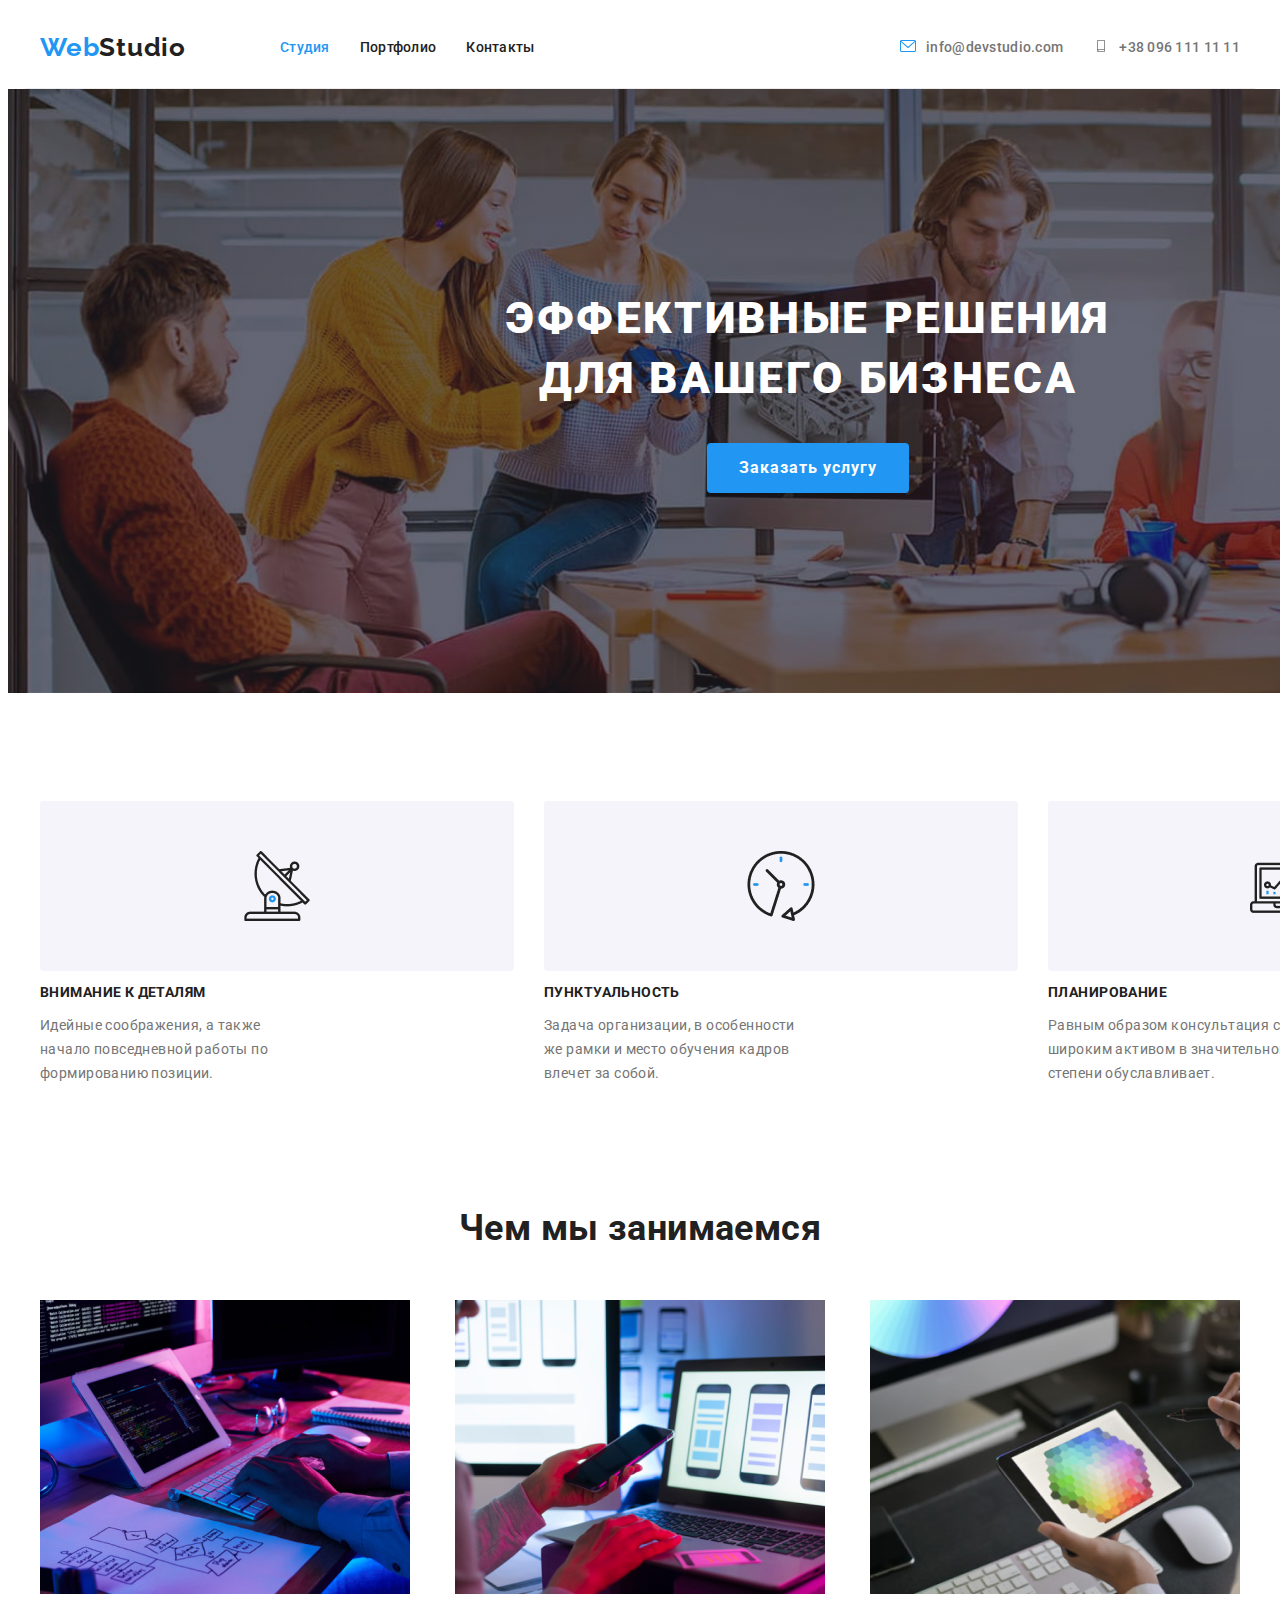
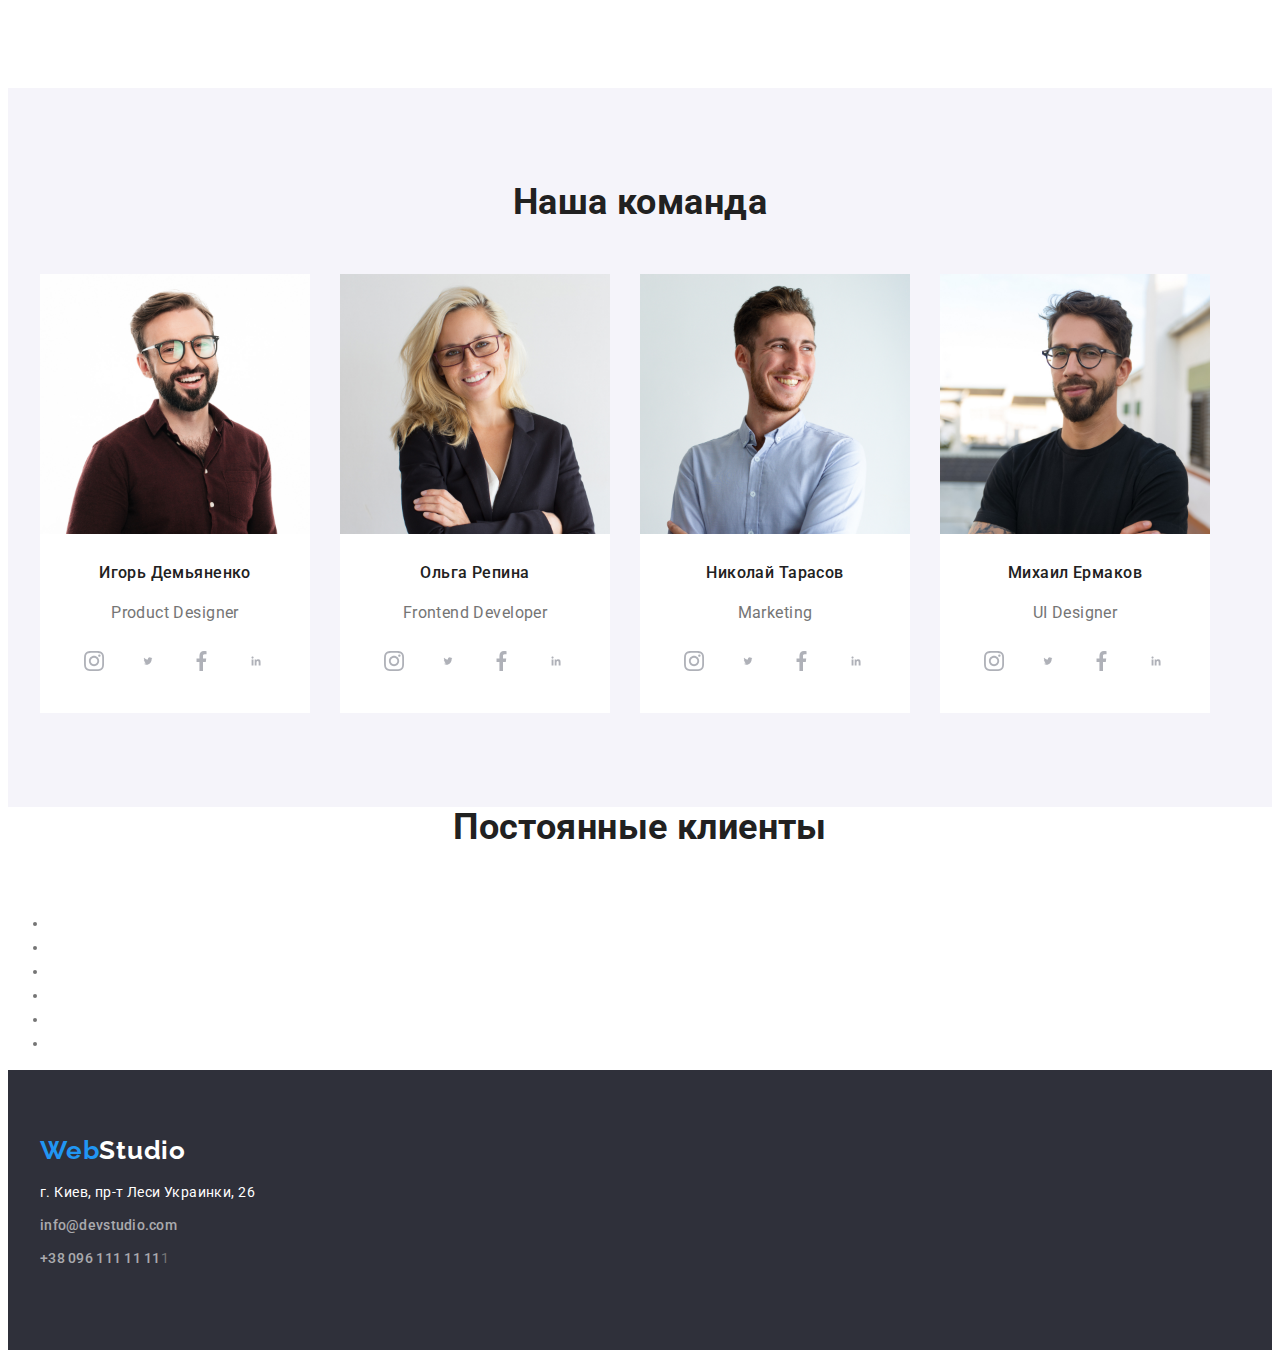
==== commit 028b9262: "css" ====
--- a/index.html
+++ b/index.html
@@ -94,19 +94,19 @@
 
                     <ul class="list-link">
                         <li class="item-social"><a class="link-social" href=""><svg width="20" height="20" class="icon-instagram">
-                                <use href="./images/icon.svg/symbol-defs.svg#icon-instagram"></use>
-                            </svg>
-                        </a></li>
-                        <li class="item-social"><a class="link-social" href=""><svg width="20" height="20" class="icon-twiter">
-                                <use href="./images/icon.svg/symbol-defs.svg#icon-twiter"></use>
-                            </svg>
-                        </a></li>
-                        <li class="item-social"><a class="link-social" href=""><svg width="20" height="20" class="icon-facebook">
-                                <use href="./images/icon.svg/symbol-defs.svg#icon-facebook"></use>
-                            </svg>
-                        </a></li>
-                        <li class="item-social"><a class="link-social" href=""><svg width="20" height="20" class="icon-linkedin">
-                                <use href="./images/icon.svg/symbol-defs.svg#icon-linkedin"></use>
+                                <use href="./images/icons.svg/symbol-defs.svg#icon-instagram"></use>
+                            </svg>
+                        </a></li>
+                        <li class="item-social"><a class="link-social" href=""><svg width="20" height="20" class="icon-twiter">
+                                <use href="./images/icons.svg/symbol-defs.svg#icon-twiter"></use>
+                            </svg>
+                        </a></li>
+                        <li class="item-social"><a class="link-social" href=""><svg width="20" height="20" class="icon-facebook">
+                                <use href="./images/icons.svg/symbol-defs.svg#icon-facebook"></use>
+                            </svg>
+                        </a></li>
+                        <li class="item-social"><a class="link-social" href=""><svg width="20" height="20" class="icon-linkedin">
+                                <use href="./images/icons.svg/symbol-defs.svg#icon-linkedin"></use>
                             </svg>
                         </a></li>
                     </ul>
@@ -117,19 +117,19 @@
                     <p class="team-desc">Frontend Developer</p>
                     <ul class="list-link">
                         <li class="item-social"><a class="link-social" href=""><svg width="20" height="20" class="icon-instagram">
-                                    <use href="./images/icon.svg/symbol-defs.svg#icon-instagram"></use>
-                                </svg>
-                            </a></li>
-                        <li class="item-social"><a class="link-social" href=""><svg width="20" height="20" class="icon-twiter">
-                                    <use href="./images/icon.svg/symbol-defs.svg#icon-twiter"></use>
-                                </svg>
-                            </a></li>
-                        <li class="item-social"><a class="link-social" href=""><svg width="20" height="20" class="icon-facebook">
-                                    <use href="./images/icon.svg/symbol-defs.svg#icon-facebook"></use>
-                                </svg>
-                            </a></li>
-                        <li class="item-social"><a class="link-social" href=""><svg width="20" height="20" class="icon-linkedin">
-                                    <use href="./images/icon.svg/symbol-defs.svg#icon-linkedin"></use>
+                                    <use href="./images/icons.svg/symbol-defs.svg#icon-instagram"></use>
+                                </svg>
+                            </a></li>
+                        <li class="item-social"><a class="link-social" href=""><svg width="20" height="20" class="icon-twiter">
+                                    <use href="./images/icons.svg/symbol-defs.svg#icon-twiter"></use>
+                                </svg>
+                            </a></li>
+                        <li class="item-social"><a class="link-social" href=""><svg width="20" height="20" class="icon-facebook">
+                                    <use href="./images/icons.svg/symbol-defs.svg#icon-facebook"></use>
+                                </svg>
+                            </a></li>
+                        <li class="item-social"><a class="link-social" href=""><svg width="20" height="20" class="icon-linkedin">
+                                    <use href="./images/icons.svg/symbol-defs.svg#icon-linkedin"></use>
                                 </svg>
                             </a></li>
                     </ul>
@@ -141,19 +141,19 @@
                     <p class="team-desc">Marketing</p>
                     <ul class="list-link">
                         <li class="item-social"><a class="link-social" href=""><svg width="20" height="20" class="icon-instagram">
-                                    <use href="./images/icon.svg/symbol-defs.svg#icon-instagram"></use>
-                                </svg>
-                            </a></li>
-                        <li class="item-social"><a class="link-social" href=""><svg width="20" height="20" class="icon-twiter">
-                                    <use href="./images/icon.svg/symbol-defs.svg#icon-twiter"></use>
-                                </svg>
-                            </a></li>
-                        <li class="item-social"><a class="link-social" href=""><svg width="20" height="20" class="icon-facebook">
-                                    <use href="./images/icon.svg/symbol-defs.svg#icon-facebook"></use>
-                                </svg>
-                            </a></li>
-                        <li class="item-social"><a class="link-social" href=""><svg width="20" height="20" class="icon-linkedin">
-                                    <use href="./images/icon.svg/symbol-defs.svg#icon-linkedin"></use>
+                                    <use href="./images/icons.svg/symbol-defs.svg#icon-instagram"></use>
+                                </svg>
+                            </a></li>
+                        <li class="item-social"><a class="link-social" href=""><svg width="20" height="20" class="icon-twiter">
+                                    <use href="./images/icons.svg/symbol-defs.svg#icon-twiter"></use>
+                                </svg>
+                            </a></li>
+                        <li class="item-social"><a class="link-social" href=""><svg width="20" height="20" class="icon-facebook">
+                                    <use href="./images/icons.svg/symbol-defs.svg#icon-facebook"></use>
+                                </svg>
+                            </a></li>
+                        <li class="item-social"><a class="link-social" href=""><svg width="20" height="20" class="icon-linkedin">
+                                    <use href="./images/icons.svg/symbol-defs.svg#icon-linkedin"></use>
                                 </svg>
                             </a></li>
                     </ul>
@@ -164,25 +164,38 @@
                     <p class="team-desc">UI Designer</p>
                     <ul class="list-link">
                         <li class="item-social"><a class="link-social" href=""><svg width="20" height="20" class="icon-instagram">
-                                    <use href="./images/icon.svg/symbol-defs.svg#icon-instagram"></use>
-                                </svg>
-                            </a></li>
-                        <li class="item-social"><a class="link-social" href=""><svg width="20" height="20" class="icon-twiter">
-                                    <use href="./images/icon.svg/symbol-defs.svg#icon-twiter"></use>
-                                </svg>
-                            </a></li>
-                        <li class="item-social"><a class="link-social" href=""><svg width="20" height="20" class="icon-facebook">
-                                    <use href="./images/icon.svg/symbol-defs.svg#icon-facebook"></use>
-                                </svg>
-                            </a></li>
-                        <li class="item-social"><a class="link-social" href=""><svg width="20" height="20" class="icon-linkedin">
-                                    <use href="./images/icon.svg/symbol-defs.svg#icon-linkedin"></use>
+                                    <use href="./images/icons.svg/symbol-defs.svg#icon-instagram"></use>
+                                </svg>
+                            </a></li>
+                        <li class="item-social"><a class="link-social" href=""><svg width="20" height="20" class="icon-twiter">
+                                    <use href="./images/icons.svg/symbol-defs.svg#icon-twiter"></use>
+                                </svg>
+                            </a></li>
+                        <li class="item-social"><a class="link-social" href=""><svg width="20" height="20" class="icon-facebook">
+                                    <use href="./images/icons.svg/symbol-defs.svg#icon-facebook"></use>
+                                </svg>
+                            </a></li>
+                        <li class="item-social"><a class="link-social" href=""><svg width="20" height="20" class="icon-linkedin">
+                                    <use href="./images/icons.svg/symbol-defs.svg#icon-linkedin"></use>
                                 </svg>
                             </a></li>
                     </ul>
                 </li>
             </ul>
             </div>
+        </section>
+        <section>
+          <h2 class="section-title">Постоянные клиенты</h2>
+          <ul>
+              <li></li>
+              <li></li>
+              <li></li>
+              <li></li>
+              <li></li>
+              <li></li>
+          </ul>
+
+
         </section>
     </main>
     <!--Coll-->
--- a/css/styles.css
+++ b/css/styles.css
@@ -43,7 +43,6 @@
     justify-content: center;
     width: 44px;
     height: 44px;
-    padding: 12px;
     color: #AFB1B8;
 }
 
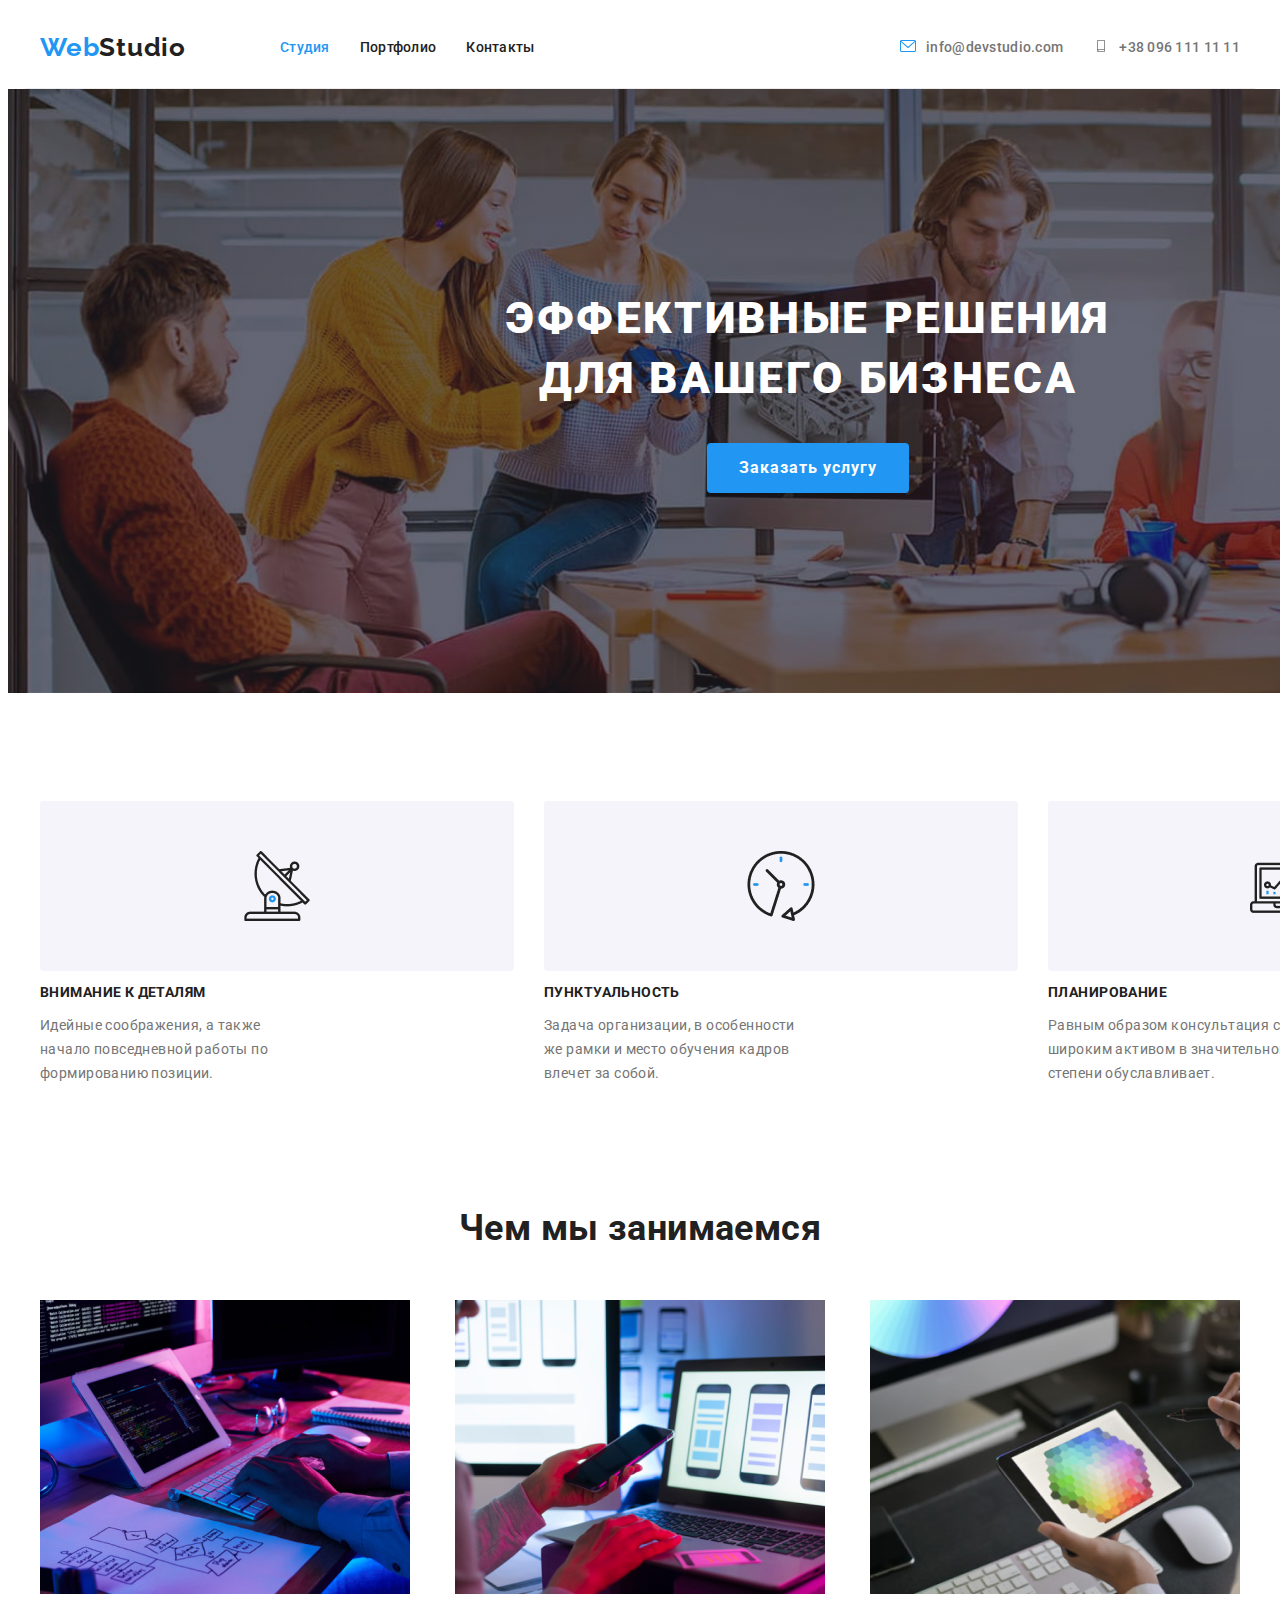
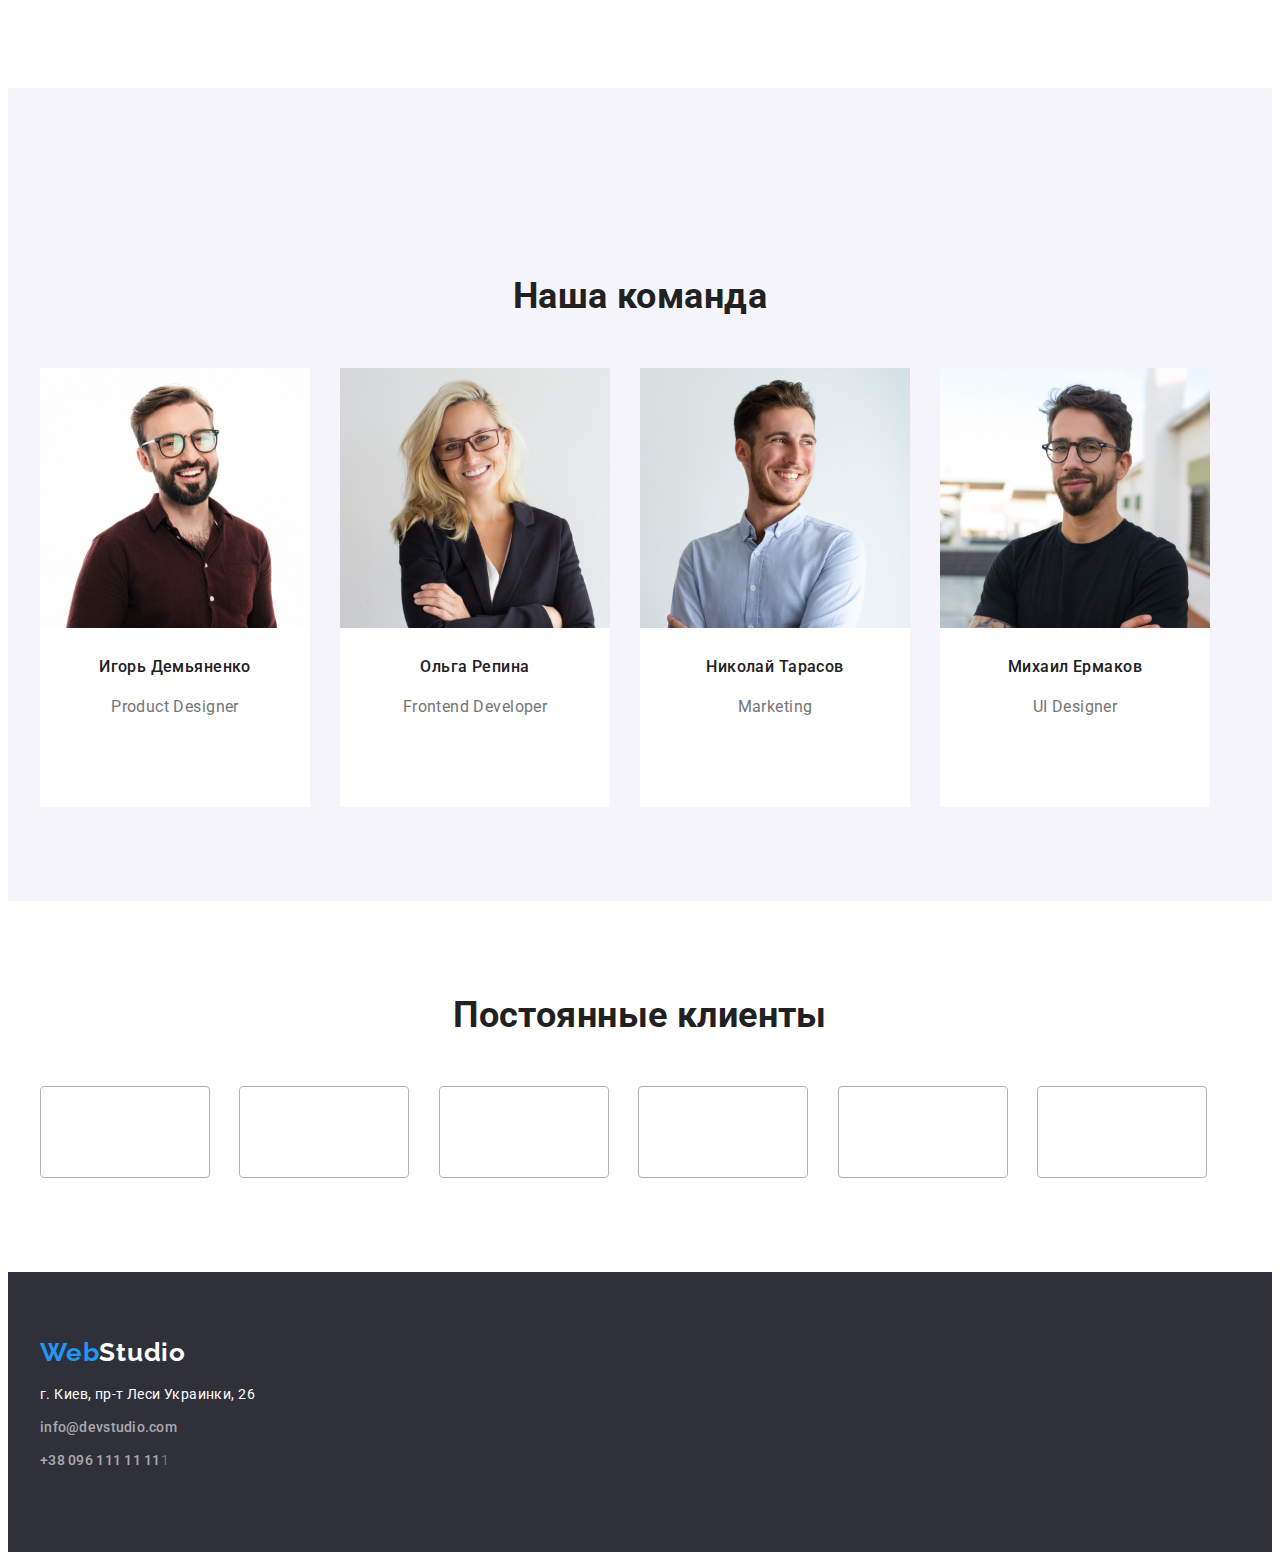
==== commit 53570d3d: "17.05" ====
--- a/index.html
+++ b/index.html
@@ -94,19 +94,19 @@
 
                     <ul class="list-link">
                         <li class="item-social"><a class="link-social" href=""><svg width="20" height="20" class="icon-instagram">
-                                <use href="./images/icons.svg/symbol-defs.svg#icon-instagram"></use>
+                                <use href="./images/icons.svg#icon-instagram"></use>
                             </svg>
                         </a></li>
-                        <li class="item-social"><a class="link-social" href=""><svg width="20" height="20" class="icon-twiter">
-                                <use href="./images/icons.svg/symbol-defs.svg#icon-twiter"></use>
+                        <li class="item-social"><a class="link-social" href=""><svg width="20" height="20" class="icon-twitter">
+                                    <use href="./images/icons.svg#icon-twitter"></use>
+                                </svg>
+                            </a></li>
+                        <li class="item-social"><a class="link-social" href=""><svg width="20" height="20" class="icon-facebook">
+                                <use href="./images/icons.svg#icon-facebook"></use>
                             </svg>
                         </a></li>
-                        <li class="item-social"><a class="link-social" href=""><svg width="20" height="20" class="icon-facebook">
-                                <use href="./images/icons.svg/symbol-defs.svg#icon-facebook"></use>
-                            </svg>
-                        </a></li>
-                        <li class="item-social"><a class="link-social" href=""><svg width="20" height="20" class="icon-linkedin">
-                                <use href="./images/icons.svg/symbol-defs.svg#icon-linkedin"></use>
+                        <li class="item-social"><a class="link-social" href=""><svg width="20" height="20" class="icon-linkedin">
+                                <use href="./images/icons.svg#icon-linkedin"></use>
                             </svg>
                         </a></li>
                     </ul>
@@ -117,19 +117,19 @@
                     <p class="team-desc">Frontend Developer</p>
                     <ul class="list-link">
                         <li class="item-social"><a class="link-social" href=""><svg width="20" height="20" class="icon-instagram">
-                                    <use href="./images/icons.svg/symbol-defs.svg#icon-instagram"></use>
-                                </svg>
-                            </a></li>
-                        <li class="item-social"><a class="link-social" href=""><svg width="20" height="20" class="icon-twiter">
-                                    <use href="./images/icons.svg/symbol-defs.svg#icon-twiter"></use>
-                                </svg>
-                            </a></li>
-                        <li class="item-social"><a class="link-social" href=""><svg width="20" height="20" class="icon-facebook">
-                                    <use href="./images/icons.svg/symbol-defs.svg#icon-facebook"></use>
-                                </svg>
-                            </a></li>
-                        <li class="item-social"><a class="link-social" href=""><svg width="20" height="20" class="icon-linkedin">
-                                    <use href="./images/icons.svg/symbol-defs.svg#icon-linkedin"></use>
+                                    <use href="./images/icons.svg#icon-instagram"></use>
+                                </svg>
+                            </a></li>
+                        <li class="item-social"><a class="link-social" href=""><svg width="20" height="20" class="icon-twitter">
+                                    <use href="./images/icons.svg#icon-twitter"></use>
+                                </svg>
+                            </a></li>
+                        <li class="item-social"><a class="link-social" href=""><svg width="20" height="20" class="icon-facebook">
+                                    <use href="./images/icons.svg#icon-facebook"></use>
+                                </svg>
+                            </a></li>
+                        <li class="item-social"><a class="link-social" href=""><svg width="20" height="20" class="icon-linkedin">
+                                    <use href="./images/icons.svg#icon-linkedin"></use>
                                 </svg>
                             </a></li>
                     </ul>
@@ -141,19 +141,19 @@
                     <p class="team-desc">Marketing</p>
                     <ul class="list-link">
                         <li class="item-social"><a class="link-social" href=""><svg width="20" height="20" class="icon-instagram">
-                                    <use href="./images/icons.svg/symbol-defs.svg#icon-instagram"></use>
-                                </svg>
-                            </a></li>
-                        <li class="item-social"><a class="link-social" href=""><svg width="20" height="20" class="icon-twiter">
-                                    <use href="./images/icons.svg/symbol-defs.svg#icon-twiter"></use>
-                                </svg>
-                            </a></li>
-                        <li class="item-social"><a class="link-social" href=""><svg width="20" height="20" class="icon-facebook">
-                                    <use href="./images/icons.svg/symbol-defs.svg#icon-facebook"></use>
-                                </svg>
-                            </a></li>
-                        <li class="item-social"><a class="link-social" href=""><svg width="20" height="20" class="icon-linkedin">
-                                    <use href="./images/icons.svg/symbol-defs.svg#icon-linkedin"></use>
+                                    <use href="./images/icons.svg#icon-instagram"></use>
+                                </svg>
+                            </a></li>
+                        <li class="item-social"><a class="link-social" href=""><svg width="20" height="20" class="icon-twitter">
+                                    <use href="./images/icons.svg#icon-twitter"></use>
+                                </svg>
+                            </a></li>
+                        <li class="item-social"><a class="link-social" href=""><svg width="20" height="20" class="icon-facebook">
+                                    <use href="./images/icons.svg#icon-facebook"></use>
+                                </svg>
+                            </a></li>
+                        <li class="item-social"><a class="link-social" href=""><svg width="20" height="20" class="icon-linkedin">
+                                    <use href="./images/icons.svg#icon-linkedin"></use>
                                 </svg>
                             </a></li>
                     </ul>
@@ -164,19 +164,19 @@
                     <p class="team-desc">UI Designer</p>
                     <ul class="list-link">
                         <li class="item-social"><a class="link-social" href=""><svg width="20" height="20" class="icon-instagram">
-                                    <use href="./images/icons.svg/symbol-defs.svg#icon-instagram"></use>
-                                </svg>
-                            </a></li>
-                        <li class="item-social"><a class="link-social" href=""><svg width="20" height="20" class="icon-twiter">
-                                    <use href="./images/icons.svg/symbol-defs.svg#icon-twiter"></use>
-                                </svg>
-                            </a></li>
-                        <li class="item-social"><a class="link-social" href=""><svg width="20" height="20" class="icon-facebook">
-                                    <use href="./images/icons.svg/symbol-defs.svg#icon-facebook"></use>
-                                </svg>
-                            </a></li>
-                        <li class="item-social"><a class="link-social" href=""><svg width="20" height="20" class="icon-linkedin">
-                                    <use href="./images/icons.svg/symbol-defs.svg#icon-linkedin"></use>
+                                    <use href="./images/icons.svg#icon-instagram"></use>
+                                </svg>
+                            </a></li>
+                        <li class="item-social"><a class="link-social" href=""><svg width="20" height="20" class="icon-twitter">
+                                    <use href="./images/icons.svg#icon-twitter"></use>
+                                </svg>
+                            </a></li>
+                        <li class="item-social"><a class="link-social" href=""><svg width="20" height="20" class="icon-facebook">
+                                    <use href="./images/icons.svg#icon-facebook"></use>
+                                </svg>
+                            </a></li>
+                        <li class="item-social"><a class="link-social" href=""><svg width="20" height="20" class="icon-linkedin">
+                                    <use href="./images/icons.svg#icon-linkedin"></use>
                                 </svg>
                             </a></li>
                     </ul>
@@ -184,15 +184,15 @@
             </ul>
             </div>
         </section>
-        <section>
+        <section class="conteiner">
           <h2 class="section-title">Постоянные клиенты</h2>
-          <ul>
-              <li></li>
-              <li></li>
-              <li></li>
-              <li></li>
-              <li></li>
-              <li></li>
+          <ul class="section-list">
+              <li class="section-item"><a class="section-icon" href=""><svg class="svg"><use href="./images/icons.svg#icon-yasco"></use></svg></a></li>
+              <li class="section-item"><a class="section-icon" href=""><svg class="svg"><use href="./images/icons.svg#icon-company"></use></svg></a></li>
+              <li class="section-item"><a class="section-icon" href=""><svg class="svg"><use href="./images/icons.svg#icon-company-2"></use></svg></a></li>
+              <li class="section-item"><a class="section-icon" href=""><svg class="svg"><use href="./images/icons.svg#icon-foster"></use></svg></a></li>
+              <li class="section-item"><a class="section-icon" href=""><svg class="svg"><use href="./images/icons.svg#icon-brand"></use></svg></a></li>
+              <li class="section-item"><a class="section-icon" href=""><svg class="svg"><use href="./images/icons.svg#icon-tagline"></use></svg></a></li>
           </ul>
 
 
--- a/css/styles.css
+++ b/css/styles.css
@@ -366,6 +366,52 @@
     line-height: 1.18;
     color: var(--primary-text-color);
 }
+.section-title {
+    padding-top: 94px;
+    
+}
+
+.section-item {
+    display: inline-block;
+    box-sizing: border-box;
+    width: 170px;
+    height: 92px;
+    border: 1px solid #AFB1B8;
+    border-radius: 4px;
+    margin-right: 26px;
+    justify-content: center;
+    align-items: center;
+    
+}
+.svg{
+    object-fit: scale-down;
+}
+ .section-item:last-child {
+     margin-right: 0px;
+ }
+ .section-list{
+     margin: 0px;
+     padding: 0px;
+     padding-bottom: 94px;
+ }
+.section-icon{
+    
+    height: 60px;
+    
+    display: flex;
+    fill: #AFB1B8;
+    justify-content: center;
+    
+}
+
+.section-item, .section-icon:hover{
+    
+    
+}
+
+
+
+
 /*--------------------footer------------------*/
 .footer{
     background-color: #2F303A;
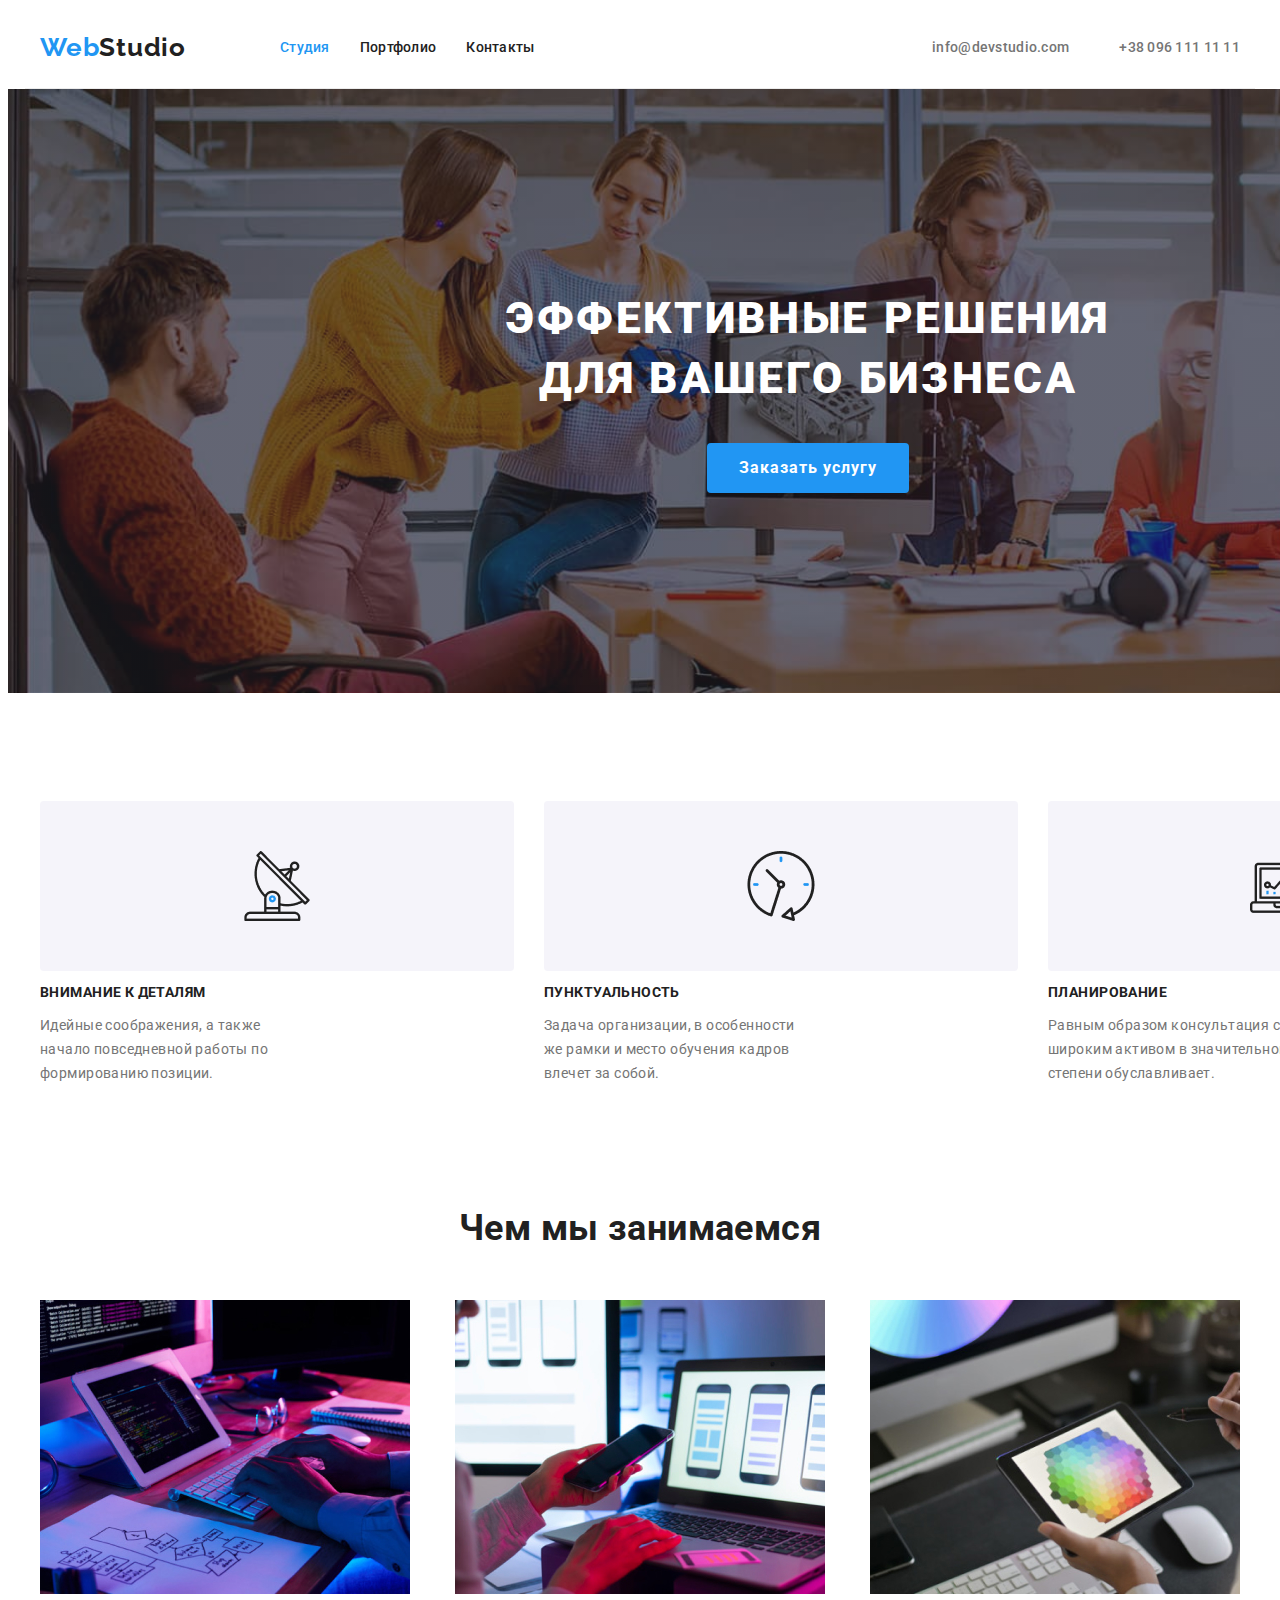
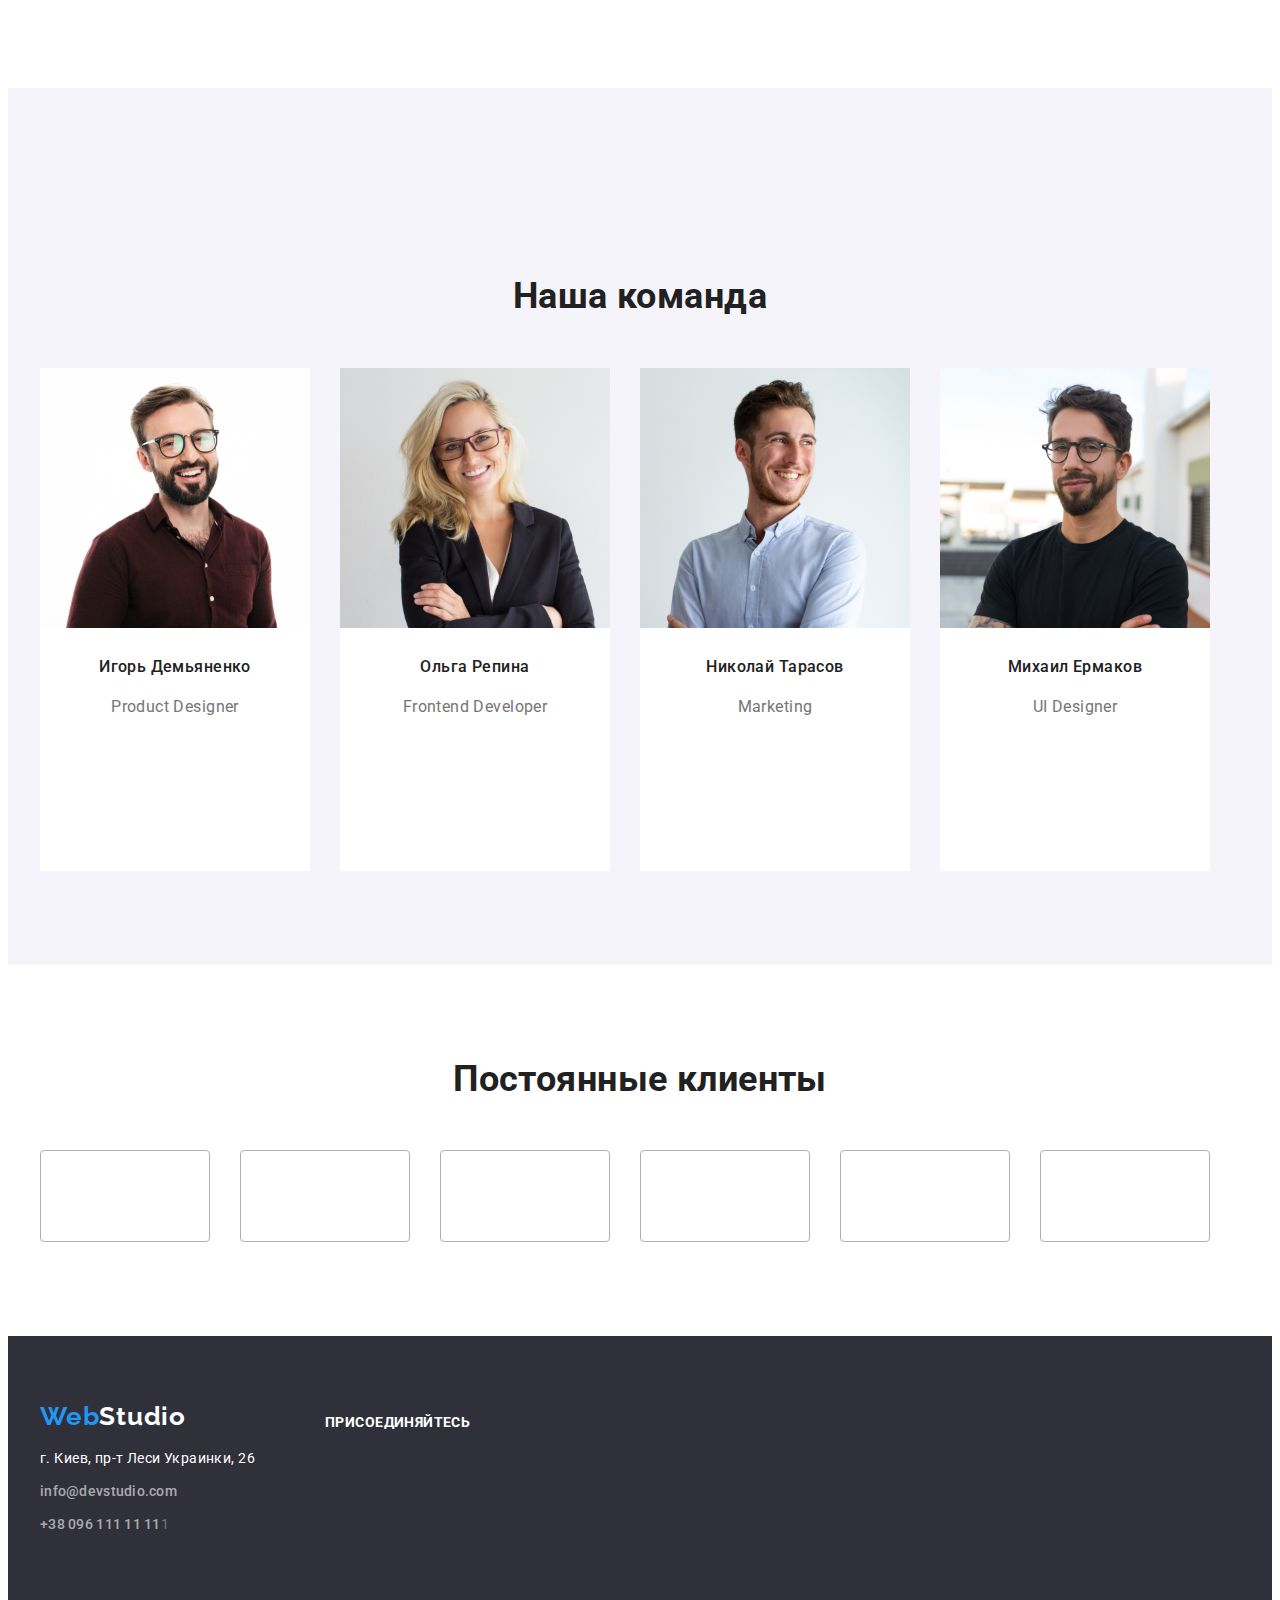
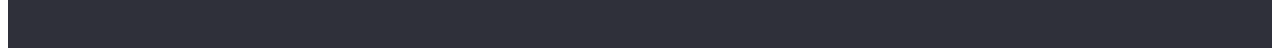
==== commit 74245719: "готова 4 дз" ====
--- a/index.html
+++ b/index.html
@@ -27,8 +27,15 @@
         </nav>
         <ul class="header-list list ">
          
-        <li class="header-item icon-envelope"><a class="contacts-link link" href="mailto:info@devstudio.com">info@devstudio.com</a></li>
-        <li class="header-item icon-smartphone"><a class="contacts-link link" href="tel:+380961111111">+38 096 111 11 11</a></li>
+        <li class="header-item">
+            <a class="contacts-link link" href="mailto:info@devstudio.com"><svg width="16" height="10" class="icon-envelope">
+            <use href="./images/icons.svg#icon-envelope"></use>
+        </svg>info@devstudio.com</a></li>
+
+        <li class="header-item">
+            <a class="contacts-link link" href="tel:+380961111111"><svg width="10" height="16" class="icon-smartphone">
+            <use href="./images/icons.svg#icon-smartphone"></use>
+        </svg>+38 096 111 11 11</a></li>
         
         </ul>
     </div>
@@ -186,13 +193,13 @@
         </section>
         <section class="conteiner">
           <h2 class="section-title">Постоянные клиенты</h2>
-          <ul class="section-list">
-              <li class="section-item"><a class="section-icon" href=""><svg class="svg"><use href="./images/icons.svg#icon-yasco"></use></svg></a></li>
-              <li class="section-item"><a class="section-icon" href=""><svg class="svg"><use href="./images/icons.svg#icon-company"></use></svg></a></li>
-              <li class="section-item"><a class="section-icon" href=""><svg class="svg"><use href="./images/icons.svg#icon-company-2"></use></svg></a></li>
-              <li class="section-item"><a class="section-icon" href=""><svg class="svg"><use href="./images/icons.svg#icon-foster"></use></svg></a></li>
-              <li class="section-item"><a class="section-icon" href=""><svg class="svg"><use href="./images/icons.svg#icon-brand"></use></svg></a></li>
-              <li class="section-item"><a class="section-icon" href=""><svg class="svg"><use href="./images/icons.svg#icon-tagline"></use></svg></a></li>
+          <ul class="list-link">
+              <li class="link-item"><a class="link-icon" href=""><svg class="icon-yasco"><use href="./images/icons.svg#icon-yasco"></use></svg></a></li>
+              <li class="link-item"><a class="link-icon" href=""><svg class="icon-company"><use href="./images/icons.svg#icon-company"></use></svg></a></li>
+              <li class="link-item"><a class="link-icon" href=""><svg class="icon-company-2"><use href="./images/icons.svg#icon-company-2"></use></svg></a></li>
+              <li class="link-item"><a class="link-icon" href=""><svg class="icon-foster"><use href="./images/icons.svg#icon-foster"></use></svg></a></li>
+              <li class="link-item"><a class="link-icon" href=""><svg class="icon-brand"><use href="./images/icons.svg#icon-brand"></use></svg></a></li>
+              <li class="link-item"><a class="link-icon" href=""><svg class="icon-link"><use href="./images/icons.svg#icon-tagline"></use></svg></a></li>
           </ul>
 
 
@@ -200,7 +207,8 @@
     </main>
     <!--Coll-->
     <footer class="footer">
-        <div class="conteiner">
+        <div class="conteiner-footer">
+            <div class="conteiner-logo-address">
         <a class="logo link" href="./index.html"><span class="accent">Web</span>Studio</a>
 
         <address class="address">
@@ -209,6 +217,30 @@
             <li class="address-item"><a class="contacts-link link" href="mailto:info@devstudio.com">info@devstudio.com</a></li>
             <li class="address-item"><a class="contacts-link link" href="tel:+380961111111">+38 096 111 11 11</a>1</li>
             </ul>
+            </div>
+            <div class="footer-social">
+                
+                <h3 class="address-comein">присоединяйтесь</h3>
+
+            <ul class="list-link">
+                <li class="item-social"><a class="link-social" href=""><svg width="20" height="20" class="icon-instagram">
+                            <use href="./images/icons.svg#icon-instagram"></use>
+                        </svg>
+                    </a></li>
+                <li class="item-social"><a class="link-social" href=""><svg width="20" height="20" class="icon-twitter">
+                            <use href="./images/icons.svg#icon-twitter"></use>
+                        </svg>
+                    </a></li>
+                <li class="item-social"><a class="link-social" href=""><svg width="20" height="20" class="icon-facebook">
+                            <use href="./images/icons.svg#icon-facebook"></use>
+                        </svg>
+                    </a></li>
+                <li class="item-social"><a class="link-social" href=""><svg width="20" height="20" class="icon-linkedin">
+                            <use href="./images/icons.svg#icon-linkedin"></use>
+                        </svg>
+                    </a></li>
+            </ul>
+            </div>
     </address>
     </div>
     </footer>
--- a/css/styles.css
+++ b/css/styles.css
@@ -93,45 +93,21 @@
     padding-left: 94px;
     align-items: center;
  }
- 
-.icon-envelope::before {
-    display: inline-block;
-    content: "";
-    width: 16px;
-    height: 12px;
-    top: 34px;
-    left: 1052px;
-    margin-right: 10px;
-    background-position: center;
-    background-repeat: no-repeat;
-    background-repeat: no-repeat;
-    background-size: contain;
-
-
-}
-
-.icon-envelope::before {
-    background-image: url(../images/icon.svg/envelope.svg);
-}
-
-.icon-smartphone::before {
-    display: inline-block;
-    content: "";
-    width: 16px;
-    height: 12px;
-    top: 34px;
-    left: 1052px;
-    margin-right: 10px;
-    background-position: center;
-    background-repeat: no-repeat;
-    background-repeat: no-repeat;
-    background-size: contain;
-}
-
-.icon-smartphone::before {
-    background-image: url(../images/icon.svg/smartphone.svg);
-}
-
+
+.icon-envelope{
+    fill: var(--primary-text-color);
+ margin-right: 10px;
+}
+.icon-smartphone{
+    fill: var(--primary-text-color);
+margin-right: 10px;
+}
+.icon-envelope:hover{
+    fill: var(--accent-color);
+}
+.icon-smartphone:hover{
+    fill: var(--accent-color);
+}
 
 .header-item {
     margin-right: 30px;   
@@ -371,14 +347,15 @@
     
 }
 
-.section-item {
+.link-item {
     display: inline-block;
     box-sizing: border-box;
+    display: flex;
     width: 170px;
     height: 92px;
     border: 1px solid #AFB1B8;
     border-radius: 4px;
-    margin-right: 26px;
+    margin-right: 30px;
     justify-content: center;
     align-items: center;
     
@@ -386,28 +363,30 @@
 .svg{
     object-fit: scale-down;
 }
- .section-item:last-child {
+ .link-item:last-child {
      margin-right: 0px;
  }
- .section-list{
+ .list-link {
      margin: 0px;
      padding: 0px;
      padding-bottom: 94px;
  }
-.section-icon{
-    
+.link-icon {
+    width: 106px;
     height: 60px;
-    
     display: flex;
     fill: #AFB1B8;
     justify-content: center;
-    
-}
-
-.section-item, .section-icon:hover{
-    
-    
-}
+   
+}
+.link-item:hover {
+    border: 1px solid #2196F3;
+}
+
+.link-icon:hover {
+      fill: var(--accent-color);
+}
+
 
 
 
@@ -517,6 +496,14 @@
 .flex-item:nth-child(3n) {
     margin-right: 0px;
 }
+/*------------------address----------------------*/
+.conteiner-footer{
+    display: flex;
+    width: 1200px;
+    padding-left: 15px;
+    padding-right: 15px;
+    margin: 0 auto;
+}
 .address-list{
     padding: 0px;
 }
@@ -526,3 +513,15 @@
 .address-list .address-item:last-child {
     padding-bottom: 0px;
 }
+.address-comein{
+    font-family: 'Roboto';
+    font-style: normal;
+    font-weight: 700;
+    font-size: 14px;
+    line-height: 1.14;
+    text-transform: uppercase;
+    color: #FFFFFF;
+}
+.footer-social{
+    margin-left: 70px;
+}
